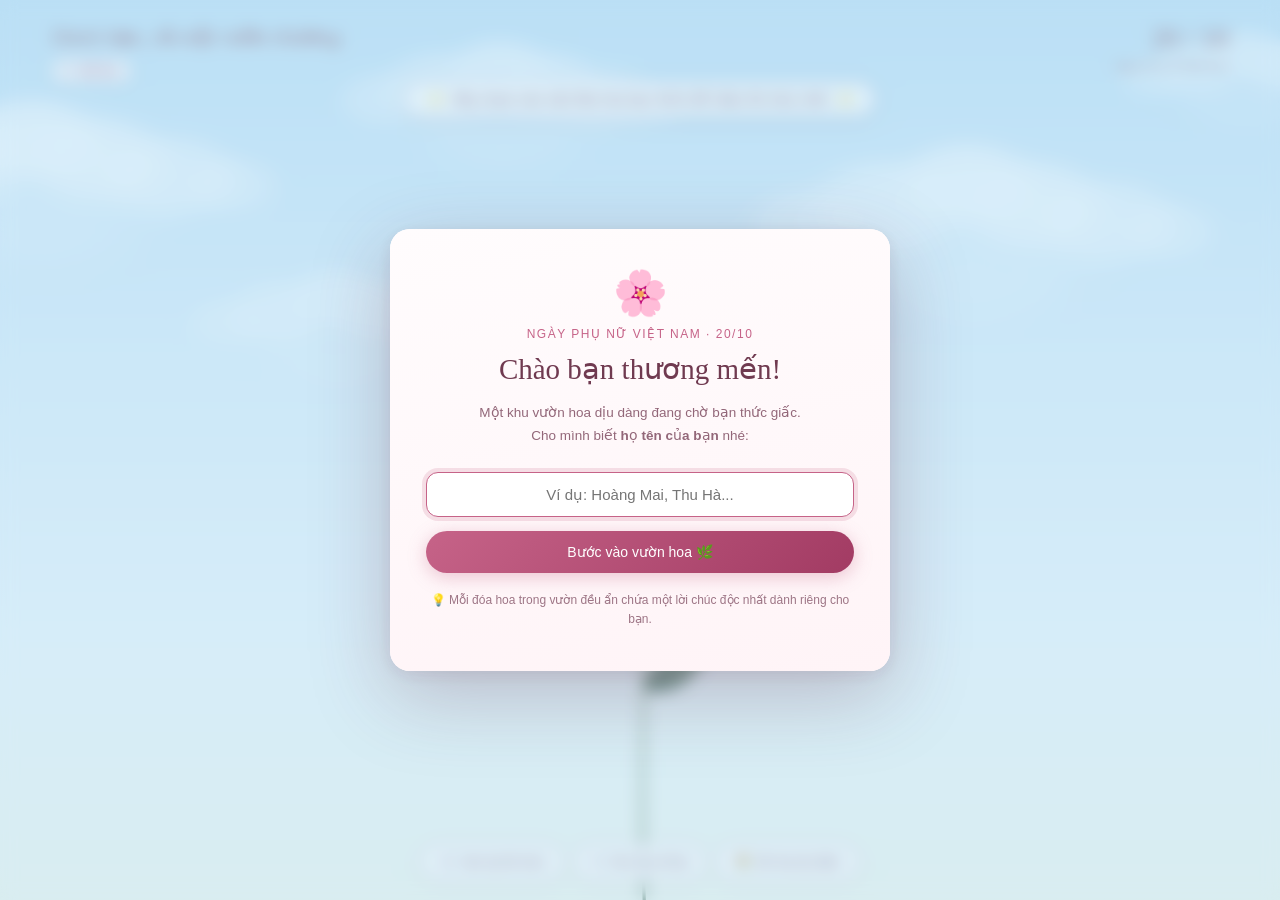
==== garden.html @ 9aaff6e3 "Add files via upload" ====
<!DOCTYPE html>
<html lang="vi">
<head>
  <meta charset="UTF-8">
  <meta name="viewport" content="width=device-width, initial-scale=1.0">
  <meta name="theme-color" content="#bbdff5">
  <meta name="description" content="Khu vườn hoa 20/10 với những lời chúc được cá nhân hóa riêng theo họ tên của bạn.">
  <title>Vườn Hoa Yêu Thương · 20/10</title>
  <link rel="preload" href="./assets/fonts/noto-serif-regular.woff2" as="font" type="font/woff2" crossorigin>
  <link rel="preload" href="./assets/fonts/noto-sans-regular.woff2" as="font" type="font/woff2" crossorigin>
  <style>
    @font-face {
      font-family: "Noto Serif";
      src: url("./assets/fonts/noto-serif-regular.woff2") format("woff2");
      font-style: normal; font-weight: 400; font-display: swap;
    }
    @font-face {
      font-family: "Noto Serif";
      src: url("./assets/fonts/noto-serif-italic.woff2") format("woff2");
      font-style: italic; font-weight: 400; font-display: swap;
    }
    @font-face {
      font-family: "Noto Sans";
      src: url("./assets/fonts/noto-sans-regular.woff2") format("woff2");
      font-style: normal; font-weight: 400; font-display: swap;
    }
    :root {
      color-scheme: light;
      --sky: #bbdff5;
      --ink: #703a50;
      --muted: #936779;
      --rose: #c66388;
      --rose-dark: #a23b63;
      --leaf: #6c8b71;
      --paper: #fffdfc;
      --font-letter: "Noto Serif", serif;
      font-family: "Noto Sans", sans-serif;
      color: var(--ink);
      font-synthesis: none;
    }
    * { box-sizing: border-box; }
    [hidden] { display: none !important; }
    html, body { margin: 0; min-width: 280px; min-height: 100%; height: 100%; }
    body { background: var(--sky); -webkit-tap-highlight-color: transparent; }
    button { font: inherit; color: inherit; cursor: pointer; touch-action: manipulation; }
    button:focus-visible, input:focus-visible, textarea:focus-visible { outline: 2px solid var(--ink); outline-offset: 3px; }
    
    .garden {
      position: relative; min-height: 560px; height: 100svh; overflow: hidden;
      isolation: isolate;
      background: linear-gradient(180deg, #bbdff5 0%, #d8edf9 37%, #edf7fb 70%, #f2f7ec 100%);
    }
    .garden::after {
      content: ""; position: absolute; inset: 0; z-index: -2; pointer-events: none;
      background: radial-gradient(ellipse at 50% 110%, #d7e8caaa, transparent 58%);
      opacity: 0; transition: opacity 4s;
    }
    .garden.is-growing::after { opacity: 1; }

    /* Top Page Header */
    .page-header {
      position: absolute; top: max(20px, env(safe-area-inset-top));
      left: clamp(20px, 4vw, 60px); right: clamp(20px, 4vw, 60px);
      display: flex; align-items: flex-start; justify-content: space-between; gap: 20px;
      z-index: 10;
    }
    .header-left {
      display: flex; flex-direction: column; gap: 6px;
    }
    .dedication {
      margin: 0; font: italic clamp(17px, 2.2vw, 22px)/1.5 var(--font-letter);
      color: var(--ink); text-shadow: 0 1px 8px rgba(255,255,255,0.8);
    }
    .btn-change-name {
      display: inline-flex; align-items: center; gap: 6px;
      align-self: flex-start; padding: 4px 12px; font-size: 12px;
      background: rgba(255, 255, 255, 0.85); border: 1px solid #dcb9c8;
      border-radius: 20px; color: var(--rose-dark);
      backdrop-filter: blur(4px); transition: all .25s ease;
      box-shadow: 0 2px 8px rgba(112,58,80,0.08);
    }
    .btn-change-name:hover {
      background: #fae7ef; border-color: var(--rose); transform: translateY(-1px);
    }
    .date {
      margin: 0; text-align: right; font-size: 11px; line-height: 1.6; color: var(--muted);
      text-shadow: 0 1px 6px rgba(255,255,255,0.8);
    }
    .date span {
      display: block; font: clamp(22px, 3vw, 28px)/1.3 var(--font-letter);
      color: var(--ink); margin-bottom: 2px;
    }

    /* Central Hint Banner */
    .garden-hint-banner {
      position: absolute; top: max(82px, calc(env(safe-area-inset-top) + 68px));
      left: 50%; transform: translateX(-50%);
      z-index: 9; pointer-events: none;
      display: inline-flex; align-items: center; gap: 8px;
      padding: 8px 20px; border-radius: 30px;
      background: rgba(255, 255, 255, 0.88);
      border: 1px solid rgba(220, 185, 200, 0.7);
      box-shadow: 0 4px 20px rgba(112, 58, 80, 0.12);
      backdrop-filter: blur(6px);
      font-size: clamp(12px, 1.6vw, 14px); color: var(--ink);
      white-space: nowrap; max-width: 92vw;
      transition: opacity .5s ease, transform .5s ease;
      animation: gentleFloat 3s ease-in-out infinite;
    }
    @keyframes gentleFloat {
      0%, 100% { transform: translate(-50%, 0); }
      50% { transform: translate(-50%, -4px); }
    }

    #flowers {
      position: absolute; inset: 0; z-index: 1; width: 100%; height: 100%;
      cursor: default;
    }

    /* Floating Tooltip */
    .flower-tooltip {
      position: fixed; z-index: 50; pointer-events: none;
      padding: 6px 14px; border-radius: 18px;
      background: rgba(112, 58, 80, 0.92); color: #fff;
      font-size: 12px; line-height: 1.4; text-align: center;
      box-shadow: 0 4px 16px rgba(0,0,0,0.2);
      transform: translate(-50%, -130%);
      transition: opacity .2s ease, transform .2s ease;
      backdrop-filter: blur(4px);
    }
    .flower-tooltip span { display: block; }
    .flower-tooltip .tooltip-sub { font-size: 10px; opacity: 0.85; color: #ffdbe6; }

    /* Bottom actions bar */
    .garden-actions {
      position: absolute; bottom: max(20px, env(safe-area-inset-bottom));
      left: 0; right: 0; z-index: 10;
      display: flex; justify-content: center; flex-wrap: wrap; gap: 10px; padding: 0 16px;
    }
    .garden-actions button, .garden-actions a {
      border: 1px solid #dcb9c8; background: #fffdfcf2; border-radius: 30px;
      padding: 10px 18px; font-size: 12px; color: var(--ink); text-decoration: none;
      box-shadow: 0 3px 14px #76364d14; transition: all .25s ease;
      display: inline-flex; align-items: center; gap: 6px;
    }
    .garden-actions button:hover, .garden-actions a:hover {
      background: #fae7ef; border-color: var(--rose); transform: translateY(-1px);
    }

    /* Modal / Dialog Base */
    dialog {
      width: min(500px, calc(100% - 32px)); max-height: calc(100svh - 36px);
      padding: 0; border: 0; border-radius: 20px; overflow: auto;
      background: var(--paper); color: var(--ink);
      box-shadow: 0 24px 80px rgba(112, 58, 80, 0.28), 0 4px 16px rgba(112, 58, 80, 0.1);
      scrollbar-width: none; -ms-overflow-style: none;
    }
    dialog::-webkit-scrollbar { display: none; }
    dialog::backdrop {
      background: rgba(187, 223, 245, 0.45);
      backdrop-filter: blur(8px);
    }
    dialog[open] {
      animation: modalUnfold .6s cubic-bezier(.16, 1, .3, 1) both;
    }
    @keyframes modalUnfold {
      from { opacity: 0; transform: translateY(28px) scale(.95); }
      to { opacity: 1; transform: none; }
    }

    /* Name Prompt Dialog */
    .name-dialog-content {
      padding: clamp(28px, 5vw, 42px) clamp(24px, 5vw, 36px);
      text-align: center;
      background: linear-gradient(170deg, #fffcfd 0%, #fff4f7 100%);
      position: relative;
    }
    .name-icon {
      font-size: 44px; line-height: 1; margin-bottom: 12px;
      animation: pulseIcon 2s ease-in-out infinite;
    }
    @keyframes pulseIcon {
      0%, 100% { transform: scale(1); }
      50% { transform: scale(1.12); }
    }
    .name-occasion {
      margin: 0 0 8px; font-size: 12px; font-weight: 500;
      letter-spacing: 1.5px; text-transform: uppercase; color: var(--rose);
    }
    .name-dialog-content h2 {
      margin: 0 0 12px; font: 400 clamp(23px, 4vw, 29px)/1.4 var(--font-letter);
      color: var(--ink);
    }
    .name-desc {
      margin: 0 0 24px; font-size: 13.5px; line-height: 1.7; color: var(--muted);
    }
    .name-form {
      display: flex; flex-direction: column; gap: 14px;
    }
    .name-input-wrapper {
      position: relative;
    }
    .name-input {
      width: 100%; padding: 13px 18px; font-size: 15px;
      border: 1.5px solid #dcb9c8; border-radius: 12px;
      background: #ffffff; color: var(--ink); text-align: center;
      transition: all .25s ease;
    }
    .name-input:focus {
      outline: none; border-color: var(--rose);
      box-shadow: 0 0 0 4px rgba(198, 99, 136, 0.18);
    }
    .btn-enter-garden {
      padding: 13px 24px; border: 0; border-radius: 28px;
      background: linear-gradient(135deg, var(--rose) 0%, var(--rose-dark) 100%);
      color: #fff; font-size: 14px; font-weight: 500;
      box-shadow: 0 4px 18px rgba(198, 99, 136, 0.35);
      transition: all .25s ease;
    }
    .btn-enter-garden:hover {
      transform: translateY(-2px); box-shadow: 0 6px 24px rgba(198, 99, 136, 0.45);
    }
    .name-tip {
      margin: 18px 0 0; font-size: 12px; line-height: 1.6; color: var(--muted);
      opacity: 0.9;
    }

    /* Wish Card Letter */
    .letter {
      position: relative; padding: 36px 36px 28px; text-align: center;
      background: linear-gradient(180deg, #fffcfd 0%, #fff7f9 100%);
    }
    .letter::before {
      content: ""; position: absolute; inset: 12px;
      border: 1px solid #eed6e1; border-radius: 12px; pointer-events: none;
    }
    .close-card {
      position: absolute; top: 16px; right: 18px; width: 34px; height: 34px;
      border: 0; background: transparent; font-size: 26px; line-height: 1;
      color: var(--muted); border-radius: 50%; transition: all .2s;
    }
    .close-card:hover { color: var(--ink); background: #fae7ef; }
    .letter-date {
      margin: 2px 0 10px; font: 24px/1.4 var(--font-letter); color: var(--rose);
    }
    .letter-date span {
      display: inline-block; width: 1px; height: 25px; background: #d9aec1;
      transform: rotate(24deg); margin: 0 14px -5px;
    }
    .flower-badge {
      display: inline-block; padding: 5px 14px; border-radius: 16px;
      background: #fce8f0; color: var(--rose-dark); font-size: 12px; font-weight: 500;
      margin-bottom: 12px; border: 1px solid #f2c7d8;
    }
    .letter-sprig {
      display: block; margin: 0 auto 14px; width: 70px; height: 50px;
    }
    .recipient {
      font: italic 17px/1.6 var(--font-letter); margin: 0 0 12px; color: var(--rose-dark);
    }
    .recipient span { font-weight: 600; text-decoration: underline; text-decoration-color: #eed6e1; text-underline-offset: 4px; }
    h2#cardTitle {
      font: 400 clamp(22px, 4vw, 27px)/1.45 var(--font-letter);
      margin: 0 0 20px; color: var(--ink); text-wrap: balance;
    }
    .message {
      font-size: 14.5px; line-height: 1.95; margin: 0 0 14px;
      text-wrap: pretty; color: #582e3f;
    }
    .signature {
      margin: 22px 0 24px; font: italic 16.5px/1.8 var(--font-letter);
      color: var(--rose-dark);
    }
    .letter-actions {
      display: flex; flex-wrap: wrap; justify-content: center; gap: 10px 14px;
      margin-top: 10px;
    }
    .action-btn {
      padding: 9px 18px; border-radius: 24px; font-size: 12.5px;
      transition: all .25s ease;
    }
    .action-btn.primary {
      background: linear-gradient(135deg, var(--rose) 0%, var(--rose-dark) 100%);
      color: #fff; border: 0; box-shadow: 0 3px 12px rgba(198, 99, 136, 0.3);
    }
    .action-btn.primary:hover {
      transform: translateY(-1px); box-shadow: 0 5px 18px rgba(198, 99, 136, 0.4);
    }
    .action-btn.secondary {
      background: #fff; border: 1px solid #dcb9c8; color: var(--ink);
    }
    .action-btn.secondary:hover {
      background: #fae7ef; border-color: var(--rose);
    }
    .view-garden-link {
      background: transparent; border: 0; border-bottom: 1px solid #cba1b2;
      padding: 4px 2px; font-size: 12px; color: var(--muted);
    }
    .view-garden-link:hover { color: var(--ink); }

    /* Card Editor */
    .card-editor { text-align: left; padding: 10px 4px; }
    .card-editor h2 { text-align: center; margin-bottom: 18px; font-size: 23px; }
    .card-editor label { display: block; margin: 14px 0 6px; font-size: 12.5px; color: var(--muted); }
    .card-editor input, .card-editor textarea {
      display: block; width: 100%; min-width: 0; padding: 10px 12px;
      border: 1px solid #dcb9c8; border-radius: 8px; background: #fff9fb;
      color: var(--ink); font: 15px/1.6 "Noto Sans", sans-serif;
    }
    .editor-actions { display: flex; align-items: center; gap: 14px; margin-top: 20px; }
    .save-card {
      border: 0; border-radius: 24px; padding: 10px 22px;
      background: var(--ink); color: #fff; font-size: 13px;
    }

    /* Toast Notification */
    .toast-notification {
      position: fixed; bottom: 32px; left: 50%; transform: translateX(-50%) translateY(20px);
      z-index: 100; padding: 10px 22px; border-radius: 30px;
      background: rgba(45, 20, 30, 0.9); color: #fff; font-size: 13px;
      box-shadow: 0 8px 24px rgba(0,0,0,0.25); backdrop-filter: blur(4px);
      opacity: 0; pointer-events: none; transition: all .3s cubic-bezier(.16, 1, .3, 1);
    }
    .toast-notification.is-visible {
      opacity: 1; transform: translateX(-50%) translateY(0);
    }

    @media (max-width: 600px) {
      .letter { padding: 30px 20px 22px; }
      .garden-hint-banner { top: max(74px, calc(env(safe-area-inset-top) + 58px)); font-size: 12px; padding: 6px 14px; }
      .date { font-size: 10px; }
      .date span { font-size: 22px; }
    }
    @media (prefers-reduced-motion: reduce) {
      *, *::before, *::after { animation: none !important; transition: none !important; }
    }
  </style>
</head>
<body>
  <main class="garden" id="garden">
    <!-- Page Header -->
    <header class="page-header">
      <div class="header-left">
        <p class="dedication" id="gardenDedication">Dành bạn, cả một vườn thương.</p>
        <button id="btnChangeNameTop" class="btn-change-name" type="button" title="Đổi tên người nhận">
          <span>✎</span> <span id="currentNameLabel">Đổi tên</span>
        </button>
      </div>
      <p class="date"><span>20 / 10</span>Ngày Phụ nữ Việt Nam</p>
    </header>

    <!-- Interactive Hint Banner -->
    <div class="garden-hint-banner" id="gardenHintBanner">
      <span class="sparkle">✨</span>
      <span id="hintBannerText">Hãy chạm vào một đóa hoa bạn thích để nhận lời chúc nhé!</span>
      <span class="sparkle">✨</span>
    </div>

    <!-- Canvas -->
    <canvas id="flowers" aria-label="Vườn hoa 20/10 tương tác"></canvas>

    <!-- Floating Tooltip -->
    <div id="flowerTooltip" class="flower-tooltip" hidden>
      <span id="tooltipFlowerName">Đóa hoa hồng</span>
      <span class="tooltip-sub">Chạm để nhận lời chúc 🌸</span>
    </div>

    <!-- Toast Notification -->
    <div id="toastNotification" class="toast-notification" hidden></div>

    <!-- Bottom Actions -->
    <nav class="garden-actions" id="actions" aria-label="Tùy chọn khu vườn">
      <button id="readCard" type="button" aria-haspopup="dialog" aria-controls="wishCard">
        <span>💌</span> Xem lại lời chúc
      </button>
      <button id="replay" type="button">
        <span>↻</span> Cho hoa nở lại
      </button>
      <a href="./index-bouquet-backup.html" title="Xem trang bó hoa truyền thống">
        <span>💐</span> Bó hoa kỷ niệm
      </a>
    </nav>

    <!-- Welcome / Name Prompt Dialog -->
    <dialog id="nameDialog">
      <div class="name-dialog-content">
        <div class="name-icon">🌸</div>
        <p class="name-occasion">Ngày Phụ nữ Việt Nam · 20/10</p>
        <h2>Chào bạn thương mến!</h2>
        <p class="name-desc">
          Một khu vườn hoa dịu dàng đang chờ bạn thức giấc.<br>
          Cho mình biết <strong>họ tên của bạn</strong> nhé:
        </p>
        <form id="nameForm" class="name-form" method="dialog">
          <div class="name-input-wrapper">
            <input type="text" id="guestNameInput" class="name-input" placeholder="Ví dụ: Hoàng Mai, Thu Hà..." maxlength="40" required autofocus autocomplete="name">
          </div>
          <button type="submit" id="btnEnterGarden" class="btn-enter-garden">
            Bước vào vườn hoa 🌿
          </button>
        </form>
        <p class="name-tip">
          💡 Mỗi đóa hoa trong vườn đều ẩn chứa một lời chúc độc nhất dành riêng cho bạn.
        </p>
      </div>
    </dialog>

    <!-- Personalized Greeting Card Dialog -->
    <dialog id="wishCard" aria-labelledby="cardTitle">
      <article class="letter">
        <button class="close-card" id="closeCard" type="button" aria-label="Đóng thiệp">×</button>
        <p class="letter-date">20<span aria-hidden="true"></span>10</p>
        
        <div class="flower-badge" id="cardFlowerBadge">🌸 Đóa Hoa Yêu Thương</div>

        <svg class="letter-sprig" viewBox="0 0 90 64" fill="none" aria-hidden="true">
          <path d="M45 59 Q41 40 46 21 M44 49 Q25 47 23 35 Q39 33 44 49 M44 40 Q60 39 65 28 Q51 28 44 40" stroke="#78947a" stroke-width="1.2" fill="#dfe9d9"/>
          <g fill="#ecc1d2" stroke="#c9789a" stroke-width=".6">
            <ellipse cx="39" cy="17" rx="8" ry="12" transform="rotate(-40 39 17)"/>
            <ellipse cx="52" cy="17" rx="8" ry="12" transform="rotate(40 52 17)"/>
            <ellipse cx="45" cy="15" rx="8" ry="12"/>
            <path d="M30 19 Q44 17 45 30 Q33 32 30 19 M60 19 Q46 17 45 30 Q58 32 60 19"/>
          </g>
        </svg>

        <div id="cardReading">
          <p class="recipient">Gửi <span id="cardRecipient">bạn thương mến</span>,</p>
          <h2 id="cardTitle">Mong những điều đẹp đẽ<br>luôn nở bên bạn.</h2>
          <div id="cardMessage">
            <p class="message" id="cardWishParagraph">Một bông hoa có thể làm một ngày thêm đẹp.<br>Còn bạn, làm thế giới này dịu dàng hơn.</p>
          </div>
          <p class="signature" id="cardSignature">Gửi bạn thật nhiều thương mến ♡</p>
          
          <div class="letter-actions">
            <button class="action-btn primary" id="btnPickAnother" type="button" autofocus>🌸 Chọn bông hoa khác</button>
            <button class="action-btn secondary" id="btnCopyWish" type="button">📋 Sao chép lời chúc</button>
            <button class="action-btn secondary" id="btnCardChangeName" type="button">✎ Đổi tên</button>
            <button class="view-garden-link" id="editCard" type="button">Viết lời chúc riêng</button>
          </div>
        </div>

        <!-- Custom Card Editor Form -->
        <form class="card-editor" id="cardEditor" hidden>
          <h2 id="editorTitle">Viết lời chúc riêng</h2>
          <label for="recipientInput">Gửi đến</label>
          <input id="recipientInput" name="recipient" maxlength="60" required autocomplete="off">
          <label for="titleInput">Tiêu đề thiệp</label>
          <textarea id="titleInput" name="title" rows="2" maxlength="160" required></textarea>
          <label for="messageInput">Lời chúc 20/10</label>
          <textarea id="messageInput" name="message" rows="6" maxlength="3000" required></textarea>
          <label for="signatureInput">Chữ ký</label>
          <input id="signatureInput" name="signature" maxlength="120" required autocomplete="off">
          <div class="editor-actions">
            <button class="save-card" type="submit">Lưu lời chúc</button>
            <button class="view-garden-link" id="cancelEdit" type="button">Hủy</button>
          </div>
        </form>
        <p class="card-status" id="cardStatus" role="status" aria-live="polite"></p>
      </article>
    </dialog>
  </main>

  <!-- Scripts -->
  <script src="./garden-botany.js"></script>
  <script src="./flower-wishes.js"></script>
  <script src="./garden-card.js"></script>
  <script>
    (() => {
      'use strict';
      const garden = document.getElementById('garden');
      const canvas = document.getElementById('flowers');
      const ctx = canvas.getContext('2d');
      const nameDialog = document.getElementById('nameDialog');
      const nameForm = document.getElementById('nameForm');
      const guestNameInput = document.getElementById('guestNameInput');
      const gardenDedication = document.getElementById('gardenDedication');
      const currentNameLabel = document.getElementById('currentNameLabel');
      const hintBannerText = document.getElementById('hintBannerText');
      const btnChangeNameTop = document.getElementById('btnChangeNameTop');
      const btnCardChangeName = document.getElementById('btnCardChangeName');
      const btnPickAnother = document.getElementById('btnPickAnother');
      const tooltip = document.getElementById('flowerTooltip');
      const tooltipName = document.getElementById('tooltipFlowerName');
      const card = document.getElementById('wishCard');
      const actions = document.getElementById('actions');
      const motion = matchMedia('(prefers-reduced-motion: reduce)');
      
      const TAU = Math.PI * 2;
      const clamp = n => Math.max(0, Math.min(1, n));
      const ease = n => 1 - Math.pow(1 - clamp(n), 3);
      let seed = 2010;
      const random = () => { seed = seed * 16807 % 2147483647; return (seed - 1) / 2147483646; };
      
      let guestName = sessionStorage.getItem('flowerGuestName') || '';

      const { createRealisticRoseSprite, createRoseBudSprite, drawBotanicalLeaf } = window.GardenBotany;
      const paletteKeys = ['sweetBlush', 'pastelPink', 'creamPeach', 'pearlVintage', 'berryRomance', 'paleGreen', 'skyBlue', 'pearlWhite'];
      
      const PALETTE_NAMES = {
        sweetBlush: 'Hồng Phấn Ngọt Ngào',
        pastelPink: 'Hồng Pastel Dịu Êm',
        creamPeach: 'Hồng Cam Đào Rạng Rỡ',
        pearlVintage: 'Hồng Trà Cổ Điển',
        berryRomance: 'Hồng Đỏ Nhung Kiêu Hãnh',
        paleGreen: 'Hoa Hồng Xanh Hy Vọng',
        skyBlue: 'Hoa Hồng Lam Tự Do',
        pearlWhite: 'Hoa Hồng Bạch Tinh Khôi'
      };

      const VARIETY_NAMES = {
        garden: 'Đóa',
        classic: 'Đóa Cổ Điển',
        peony: 'Đóa Mẫu Đơn'
      };

      function softenPetals(source, logicalSize, radius) {
        const image = document.createElement('canvas');
        image.width = source.width; image.height = source.height;
        const c = image.getContext('2d');
        const pixelRatio = source.width / logicalSize;
        c.globalAlpha = .3;
        c.filter = `blur(${radius * .13 * pixelRatio}px) brightness(1.35)`;
        c.drawImage(source, 0, 0);
        c.globalAlpha = 1;
        c.filter = `blur(${radius * .009 * pixelRatio}px) brightness(1.06)`;
        c.drawImage(source, 0, 0);
        return image;
      }

      function prepareRose(config) {
        const rose = createRealisticRoseSprite(config);
        rose.whorlCanvases = rose.whorlCanvases.map(layer => softenPetals(layer, rose.logicalSize, rose.radius));
        const openCanvas = document.createElement('canvas');
        openCanvas.width = rose.baseCanvas.width;
        openCanvas.height = rose.baseCanvas.height;
        const c = openCanvas.getContext('2d');
        c.drawImage(rose.baseCanvas, 0, 0);
        rose.whorlCanvases.forEach(layer => c.drawImage(layer, 0, 0));
        return { ...rose, openCanvas };
      }

      const sprites = paletteKeys.flatMap((paletteKey, i) => ['garden', 'classic', 'peony'].map((variety, j) => prepareRose({
        radius: 46, paletteKey, variety, seed: 2010 + i * 107 + j * 41,
        tiltX: (j - 1) * .65, tiltY: -.2 + (i % 5) * .08, hasDewdrop: j === 0
      })));
      
      const heroSprite = prepareRose({ radius: 86, paletteKey: 'sweetBlush', variety: 'garden', tiltX: -.22, tiltY: -.3, seed: 2010, hasDewdrop: true });
      
      const budSprites = paletteKeys.map(paletteKey => {
        const bud = createRoseBudSprite({ paletteKey });
        return { ...bud, canvas: softenPetals(bud.canvas, bud.logicalSize, bud.radius) };
      });

      const leafCanvas = document.createElement('canvas');
      leafCanvas.width = 300; leafCanvas.height = 200;
      const leafContext = leafCanvas.getContext('2d');
      leafContext.scale(2, 2);
      drawBotanicalLeaf(leafContext, 20, 50, 0, 100, 31);

      // Clouds
      const cloudCanvas = document.createElement('canvas');
      cloudCanvas.width = 720; cloudCanvas.height = 360;
      const cloudContext = cloudCanvas.getContext('2d');
      const cloudPuffs = [
        [125, 164, 92, .52], [225, 143, 119, .67], [333, 112, 104, .81],
        [420, 141, 111, .75], [519, 163, 108, .61], [600, 174, 75, .43],
        [340, 183, 219, .3]
      ];
      cloudPuffs.forEach(([x, y, radius, opacity]) => {
        cloudContext.save(); cloudContext.translate(x, y); cloudContext.scale(1, .64);
        const puff = cloudContext.createRadialGradient(0, -radius * .12, radius * .16, 0, 0, radius);
        puff.addColorStop(0, `rgba(255,255,255,${opacity})`);
        puff.addColorStop(.48, `rgba(255,255,255,${opacity * .87})`);
        puff.addColorStop(.8, `rgba(255,255,255,${opacity * .3})`);
        puff.addColorStop(1, 'rgba(255,255,255,0)');
        cloudContext.fillStyle = puff; cloudContext.beginPath(); cloudContext.arc(0, 0, radius, 0, TAU); cloudContext.fill();
        cloudContext.restore();
      });
      const clouds = [
        { x: .04, y: .17, size: .42, opacity: .82, speed: 2.7 },
        { x: .4, y: .09, size: .32, opacity: .67, speed: 3.8 },
        { x: .77, y: .22, size: .43, opacity: .78, speed: 2.2 },
        { x: .27, y: .34, size: .29, opacity: .52, speed: 4.1 },
        { x: .98, y: .07, size: .25, opacity: .59, speed: 3.1 }
      ];

      const whorlDelays = [0, .12, .24, .34];
      const closedScales = [.44, .36, .28, .38];
      const twistAngles = [.52, -.78, 1.05, -1.35];
      
      const flowers = [];
      let flowerGlobalId = 1;

      // 5 Rows of Open Flowers
      for (let row = 0; row < 5; row++) {
        const count = 24 + row * 2;
        for (let i = 0; i < count; i++) {
          const x = (i + random()) / count;
          const spriteIdx = Math.floor(random() * sprites.length);
          const pKey = paletteKeys[Math.floor(spriteIdx / 3) % paletteKeys.length];
          const vType = ['garden', 'classic', 'peony'][spriteIdx % 3];
          
          flowers.push({
            id: flowerGlobalId++,
            x, y: .49 + row * .092 + (random() - .5) * .22, depth: row,
            radius: 17 + row * 5 + random() * 15,
            stem: .18 + random() * .22,
            bend: (random() - .5) * 65,
            phase: random() * TAU, rotation: (random() - .5) * .9,
            sprite: spriteIdx,
            paletteKey: pKey,
            variety: vType,
            flowerName: `${VARIETY_NAMES[vType]} ${PALETTE_NAMES[pKey]}`,
            delay: .3 + Math.abs(x - .5) * 4.2 + row * .36 + random() * .9,
            alpha: .6 + row * .1, tilt: .8 + random() * .2,
            offsetX: 0, offsetY: 0, hover: 0
          });
        }
      }

      // Buds
      for (let i = 0; i < 20; i++) {
        const row = Math.floor(i / 4);
        const budIdx = i * 3 % budSprites.length;
        const pKey = paletteKeys[budIdx % paletteKeys.length];
        flowers.push({
          id: flowerGlobalId++,
          x: (i % 4 + .25 + random() * .5) / 4,
          y: .45 + row * .087 + (random() - .5) * .065,
          depth: row, radius: 13 + row * 2.5 + random() * 4,
          stem: .2 + random() * .15, bend: (random() - .5) * 45,
          phase: random() * TAU, rotation: (random() - .5) * .5,
          bud: true, sprite: budIdx,
          paletteKey: pKey,
          flowerName: `Nụ Hồng ${PALETTE_NAMES[pKey]} E Ấp`,
          delay: .6 + random() * 2.4 + row * .4,
          alpha: .75 + row * .06, tilt: 1,
          offsetX: 0, offsetY: 0, hover: 0
        });
      }

      flowers.sort((a, b) => a.depth - b.depth);

      // Hero Flower in center
      const hero = {
        id: 0, isHero: true,
        x: .5, y: .46, radius: 76, stem: .25, bend: 5, phase: 0,
        rotation: -.15, tilt: .95, offsetX: 0, offsetY: 0, hover: 0,
        flowerName: 'Đóa Hồng Trái Tim Của Khu Vườn'
      };

      const petals = Array.from({ length: 22 }, () => ({
        x: random(), y: random(), phase: random() * TAU,
        size: 3 + random() * 4, speed: 9 + random() * 12
      }));

      // Dynamic burst petals on click
      const activeBursts = [];
      function spawnBurst(cx, cy, count = 12) {
        for (let i = 0; i < count; i++) {
          const angle = random() * TAU;
          const speed = 2 + random() * 5;
          activeBursts.push({
            x: cx, y: cy,
            vx: Math.cos(angle) * speed,
            vy: Math.sin(angle) * speed - 1.5,
            size: 4 + random() * 5,
            rotation: random() * TAU,
            vRot: (random() - .5) * .2,
            life: 1,
            decay: .02 + random() * .02
          });
        }
      }

      const pointer = { x: -1000, y: -1000 };
      let hoveredFlower = null;
      let lastHoveredFlower = null;
      let lastPickedFlower = hero;
      let width = 0, height = 0, scale = 1, frame = 0, lastFrame = 0;
      let sceneTime = 0;
      let state = 'idle', started = 0, pausedAt = 0;

      function leaf(x, y, direction, size, flutter) {
        ctx.save(); ctx.translate(x, y); ctx.scale(direction, 1); ctx.rotate(-.58 + flutter);
        ctx.drawImage(leafCanvas, -size * .2, -size * .5, size * 1.5, size);
        ctx.restore();
      }

      function drawFlower(f, growth, time, smoothing, isHero = false) {
        if (growth <= 0) return;
        const p = ease(growth);
        const x = f.x * width;
        const targetY = f.y * height;
        const root = Math.max(height * 1.04, targetY + f.stem * height);
        const y = root - (root - targetY) * p;
        
        const wind = motion.matches ? 0 : Math.sin(time * .00125 + f.x * 4.5) * .72 + Math.sin(time * .002 + f.phase) * .28;
        const lean = wind * (isHero ? .06 : .048);
        const sway = Math.sin(lean) * (root - y) * p;
        const r = f.radius * scale;
        
        const dx = x - pointer.x, dy = y - pointer.y;
        const distance = Math.hypot(dx, dy);
        const proximity = !motion.matches && !card.open ? clamp(1 - distance / (r * 2.3)) : 0;
        
        f.offsetX += ((dx / (distance || 1)) * proximity * r * .13 - f.offsetX) * smoothing;
        f.offsetY += ((dy / (distance || 1)) * proximity * r * .08 - f.offsetY) * smoothing;
        f.hover += (proximity - f.hover) * smoothing;
        
        const headX = x + sway + f.offsetX;
        const headY = y + (1 - Math.cos(lean)) * (root - y) + f.offsetY;
        const baseX = x + f.bend * scale;
        const controlX1 = x - f.bend * scale + sway * .15;
        const controlY1 = root - (root - headY) * .4;
        const controlX2 = headX + 8 * scale + sway * .12;
        const controlY2 = headY + (root - headY) * .22;

        // Store live head position for accurate hit detection
        f.screenX = headX;
        f.screenY = headY;
        f.screenRadius = r;

        ctx.save(); ctx.globalAlpha = isHero ? 1 : Math.min(1, f.alpha) * clamp(growth * 3);
        const stemColor = ctx.createLinearGradient(baseX - 2, root, headX + 2, headY);
        stemColor.addColorStop(0, '#46664c'); stemColor.addColorStop(.5, '#789265'); stemColor.addColorStop(1, '#587b53');
        ctx.strokeStyle = stemColor;
        ctx.lineWidth = isHero ? 2.8 * scale : Math.max(1, r * .05);
        ctx.lineCap = 'round';
        ctx.beginPath(); ctx.moveTo(baseX, root);
        ctx.bezierCurveTo(controlX1, controlY1, controlX2, controlY2, headX, headY);
        ctx.stroke();
        
        if (growth > .15) {
          (isHero ? [.42, .64] : [.38, .64]).forEach((t, i) => {
            const u = 1 - t;
            const lx = u ** 3 * baseX + 3 * u * u * t * controlX1 + 3 * u * t * t * controlX2 + t ** 3 * headX;
            const ly = u ** 3 * root + 3 * u * u * t * controlY1 + 3 * u * t * t * controlY2 + t ** 3 * headY;
            const length = r * (isHero ? .85 : .95) * p;
            leaf(lx, ly, i ? -1 : 1, length, wind * .085);
            if (isHero) leaf(lx + (i ? -10 : 10) * scale, ly - 5 * scale, i ? -1 : 1, length * .6, -.5 + wind * .09);
          });
        }

        ctx.translate(headX, headY);
        ctx.rotate(f.rotation + wind * .095 + f.offsetX * .003);
        const breath = motion.matches ? 1 : 1 + Math.sin(time * .0014 + f.phase) * .008;
        const isHovered = (hoveredFlower === f);
        const hoverBonus = isHovered ? .12 : 0;
        
        ctx.scale((breath + hoverBonus) * (1 + f.hover * .04), f.tilt * (breath + hoverBonus) * (1 + f.hover * .04));

        // Draw flower head
        if (f.bud) {
          const bud = budSprites[f.sprite];
          const size = bud.logicalSize * r / bud.radius;
          ctx.scale(.4 + p * .6, .4 + p * .6);
          ctx.drawImage(bud.canvas, -size / 2, -size / 2, size, size);
        } else {
          const rose = isHero ? heroSprite : sprites[f.sprite];
          const size = rose.logicalSize * r / rose.radius;
          if (growth >= 1) {
            ctx.drawImage(rose.openCanvas, -size / 2, -size / 2, size, size);
          } else {
            ctx.save(); ctx.scale(.5 + p * .5, .5 + p * .5);
            ctx.drawImage(rose.baseCanvas, -size / 2, -size / 2, size, size); ctx.restore();
            rose.whorlCanvases.forEach((layer, i) => {
              const open = ease((growth - whorlDelays[i]) / (1 - whorlDelays[i]));
              const unfurl = closedScales[i] + (1 - closedScales[i]) * open;
              ctx.save(); ctx.rotate((1 - open) * twistAngles[i]);
              ctx.scale(unfurl, unfurl * (.78 + open * .22));
              ctx.drawImage(layer, -size / 2, -size / 2, size, size); ctx.restore();
            });
          }
        }

        // Radiant halo ring when hovered
        if (isHovered && state === 'ready') {
          ctx.beginPath();
          ctx.arc(0, 0, r * 0.9, 0, TAU);
          ctx.strokeStyle = 'rgba(255, 255, 255, 0.9)';
          ctx.lineWidth = 2.5 * scale;
          ctx.shadowColor = 'rgba(255, 180, 210, 0.9)';
          ctx.shadowBlur = 14;
          ctx.stroke();
          ctx.shadowBlur = 0;
        }

        ctx.restore();
      }

      function drawBursts() {
        for (let i = activeBursts.length - 1; i >= 0; i--) {
          const b = activeBursts[i];
          b.x += b.vx;
          b.y += b.vy;
          b.vy += 0.12; // gravity
          b.rotation += b.vRot;
          b.life -= b.decay;

          if (b.life <= 0) {
            activeBursts.splice(i, 1);
            continue;
          }

          ctx.save();
          ctx.globalAlpha = Math.max(0, b.life * 0.9);
          ctx.translate(b.x, b.y);
          ctx.rotate(b.rotation);
          ctx.scale(b.life, b.life);

          const grad = ctx.createRadialGradient(0, 0, 1, 0, 0, b.size);
          grad.addColorStop(0, '#fff5f8');
          grad.addColorStop(0.5, '#f49ab3');
          grad.addColorStop(1, '#b8335a');
          ctx.fillStyle = grad;

          ctx.beginPath();
          ctx.ellipse(0, 0, b.size, b.size * 0.6, 0, 0, TAU);
          ctx.fill();
          ctx.restore();
        }
      }

      function drawPetals(elapsed, time) {
        ctx.save();
        petals.forEach(petal => {
          const x = ((petal.x * width + time * .009 + Math.sin(time * .0006 + petal.phase) * 35) % (width + 60)) - 30;
          const y = ((petal.y * height + time * petal.speed * .001) % (height + 60)) - 30;
          ctx.save(); ctx.globalAlpha = Math.min(elapsed / 3, 1) * .55;
          ctx.translate(x, y); ctx.rotate(petal.phase + time * .0007);
          ctx.scale(.55 + Math.abs(Math.sin(time * .001 + petal.phase)) * .45, 1);
          const color = ctx.createLinearGradient(0, -petal.size, 0, petal.size);
          color.addColorStop(0, '#fff3f7'); color.addColorStop(1, '#d887a6'); ctx.fillStyle = color;
          ctx.beginPath(); ctx.moveTo(0, -petal.size);
          ctx.bezierCurveTo(petal.size * 1.3, -petal.size, petal.size * .8, petal.size * .8, 0, petal.size);
          ctx.bezierCurveTo(-petal.size, petal.size * .2, -petal.size * .6, -petal.size * .9, 0, -petal.size);
          ctx.fill(); ctx.restore();
        });
        ctx.restore();
      }

      function drawClouds(time) {
        ctx.save();
        clouds.forEach(cloud => {
          const cloudWidth = Math.max(240, width * cloud.size);
          const travel = width + cloudWidth * 2;
          const x = ((cloud.x * width + time * cloud.speed * .001 + cloudWidth) % travel) - cloudWidth;
          const y = height * cloud.y;
          ctx.globalAlpha = cloud.opacity;
          ctx.drawImage(cloudCanvas, x - cloudWidth * .5, y - cloudWidth * .18, cloudWidth, cloudWidth * cloudCanvas.height / cloudCanvas.width);
        });
        ctx.restore();
      }

      function finish() {
        state = 'ready'; garden.classList.add('is-ready'); actions.hidden = false;
        if (hintBannerText) {
          hintBannerText.textContent = guestName 
            ? `${guestName} ơi, hãy chọn một đóa hoa bạn thích nhất nhé! 🌸` 
            : 'Hãy chọn một đóa hoa bạn thích nhất nhé! 🌸';
        }
      }

      function draw(time) {
        frame = 0;
        const delta = lastFrame ? Math.min(50, time - lastFrame) : 16.67;
        lastFrame = time;
        if (!motion.matches) sceneTime += delta;
        const smoothing = motion.matches ? 1 : 1 - Math.exp(-delta / 140);
        
        ctx.clearRect(0, 0, width, height);
        drawClouds(sceneTime);
        
        const elapsed = state === 'idle' ? 0 : (time - started) / 1000;
        const instant = motion.matches && state !== 'idle';
        
        if (state !== 'idle') {
          flowers.forEach(f => drawFlower(f, state === 'ready' || instant ? 1 : clamp((elapsed - f.delay) / 1.9), sceneTime, smoothing));
        }
        drawFlower(hero, state === 'idle' ? .72 : state === 'ready' || instant ? 1 : .72 + .28 * clamp(elapsed / 1.8), sceneTime, smoothing, true);
        
        if (state !== 'idle' && !motion.matches) drawPetals(elapsed, sceneTime);
        drawBursts();
        
        if (state === 'growing' && (instant || elapsed >= 6.8)) finish();
        if (!motion.matches && !document.hidden) frame = requestAnimationFrame(draw);
      }

      function render() {
        cancelAnimationFrame(frame);
        if (!document.hidden) frame = requestAnimationFrame(draw);
      }

      function findFlowerAtPoint(px, py) {
        // Prioritize hero flower if close
        if (hero.screenX !== undefined) {
          const dHero = Math.hypot(px - hero.screenX, py - hero.screenY);
          if (dHero <= hero.screenRadius * 1.3) return hero;
        }
        // Then search from front row (depth 4) back to row 0
        for (let i = flowers.length - 1; i >= 0; i--) {
          const f = flowers[i];
          if (f.screenX !== undefined) {
            const dist = Math.hypot(px - f.screenX, py - f.screenY);
            if (dist <= f.screenRadius * 1.3) {
              return f;
            }
          }
        }
        return null;
      }

      function updateHover(event) {
        if (event.pointerType === 'touch' || motion.matches) return;
        const rect = canvas.getBoundingClientRect();
        pointer.x = event.clientX - rect.left;
        pointer.y = event.clientY - rect.top;

        if (state === 'ready' || (state === 'growing' && (performance.now() - started) > 2000)) {
          const match = findFlowerAtPoint(pointer.x, pointer.y);
          hoveredFlower = match;
          if (match) {
            canvas.style.cursor = 'pointer';
            tooltip.hidden = false;
            tooltipName.textContent = match.flowerName;
            tooltip.style.left = `${event.clientX}px`;
            tooltip.style.top = `${event.clientY - 20}px`;
          } else {
            canvas.style.cursor = 'default';
            tooltip.hidden = true;
          }
        }
      }

      garden.addEventListener('pointermove', updateHover);
      garden.addEventListener('pointerleave', () => {
        pointer.x = pointer.y = -1000;
        hoveredFlower = null;
        canvas.style.cursor = 'default';
        tooltip.hidden = true;
      });

      function pickFlower(flower, clickX, clickY) {
        if (!flower) return;
        lastPickedFlower = flower;
        spawnBurst(clickX || flower.screenX, clickY || flower.screenY, 16);
        tooltip.hidden = true;
        
        // Show personalized card
        if (window.GardenCardManager) {
          window.GardenCardManager.showFlowerWish(flower, guestName, flower.flowerName);
        }
      }

      canvas.addEventListener('click', event => {
        const rect = canvas.getBoundingClientRect();
        const px = event.clientX - rect.left;
        const py = event.clientY - rect.top;
        const target = findFlowerAtPoint(px, py);
        if (target) {
          pickFlower(target, px, py);
        }
      });

      function resize() {
        const rect = garden.getBoundingClientRect();
        width = rect.width; height = rect.height;
        scale = Math.min(1.22, Math.max(.68, width / 1100));
        const dpr = Math.min(devicePixelRatio || 1, 2);
        canvas.width = Math.round(width * dpr); canvas.height = Math.round(height * dpr);
        ctx.setTransform(dpr, 0, 0, dpr, 0, 0); render();
      }

      function startBloom() {
        if (state !== 'idle') return;
        state = 'growing'; started = performance.now();
        garden.classList.add('is-growing');
        render();
      }

      function updateGuestName(name) {
        guestName = (name || '').trim();
        if (guestName) {
          sessionStorage.setItem('flowerGuestName', guestName);
          gardenDedication.textContent = `Dành tặng ${guestName}, cả một vườn thương.`;
          currentNameLabel.textContent = guestName;
          if (hintBannerText) {
            hintBannerText.textContent = `Chào ${guestName}, hãy chọn một đóa hoa bạn thích nhé! 🌸`;
          }
        } else {
          gardenDedication.textContent = `Dành bạn, cả một vườn thương.`;
          currentNameLabel.textContent = `Đổi tên`;
          if (hintBannerText) {
            hintBannerText.textContent = `Hãy chọn một đóa hoa bạn thích để nhận lời chúc nhé! 🌸`;
          }
        }
      }

      function promptNameModal() {
        if (guestName) {
          guestNameInput.value = guestName;
        }
        nameDialog.showModal();
        setTimeout(() => guestNameInput.select(), 100);
      }

      // Dialog Events
      nameForm.addEventListener('submit', event => {
        event.preventDefault();
        const entered = guestNameInput.value.trim() || 'Bạn thương mến';
        updateGuestName(entered);
        nameDialog.close();
        if (state === 'idle') {
          startBloom();
        }
      });

      btnChangeNameTop.addEventListener('click', promptNameModal);
      btnCardChangeName.addEventListener('click', () => {
        card.close();
        promptNameModal();
      });

      btnPickAnother.addEventListener('click', () => {
        card.close();
      });

      document.getElementById('closeCard').addEventListener('click', () => card.close());
      document.getElementById('readCard').addEventListener('click', () => {
        if (lastPickedFlower) {
          pickFlower(lastPickedFlower);
        }
      });

      document.getElementById('replay').addEventListener('click', () => {
        state = 'idle'; garden.classList.remove('is-growing', 'is-ready');
        actions.hidden = true;
        render();
        startBloom();
      });

      document.addEventListener('visibilitychange', () => {
        if (document.hidden) { pausedAt = performance.now(); cancelAnimationFrame(frame); frame = 0; lastFrame = 0; }
        else { if (pausedAt && state === 'growing') started += performance.now() - pausedAt; pausedAt = 0; render(); }
      });

      motion.addEventListener('change', render);
      new ResizeObserver(resize).observe(garden);
      resize();

      // Launch prompt when page opens
      window.addEventListener('load', () => {
        promptNameModal();
      });
    })();
  </script>
</body>
</html>
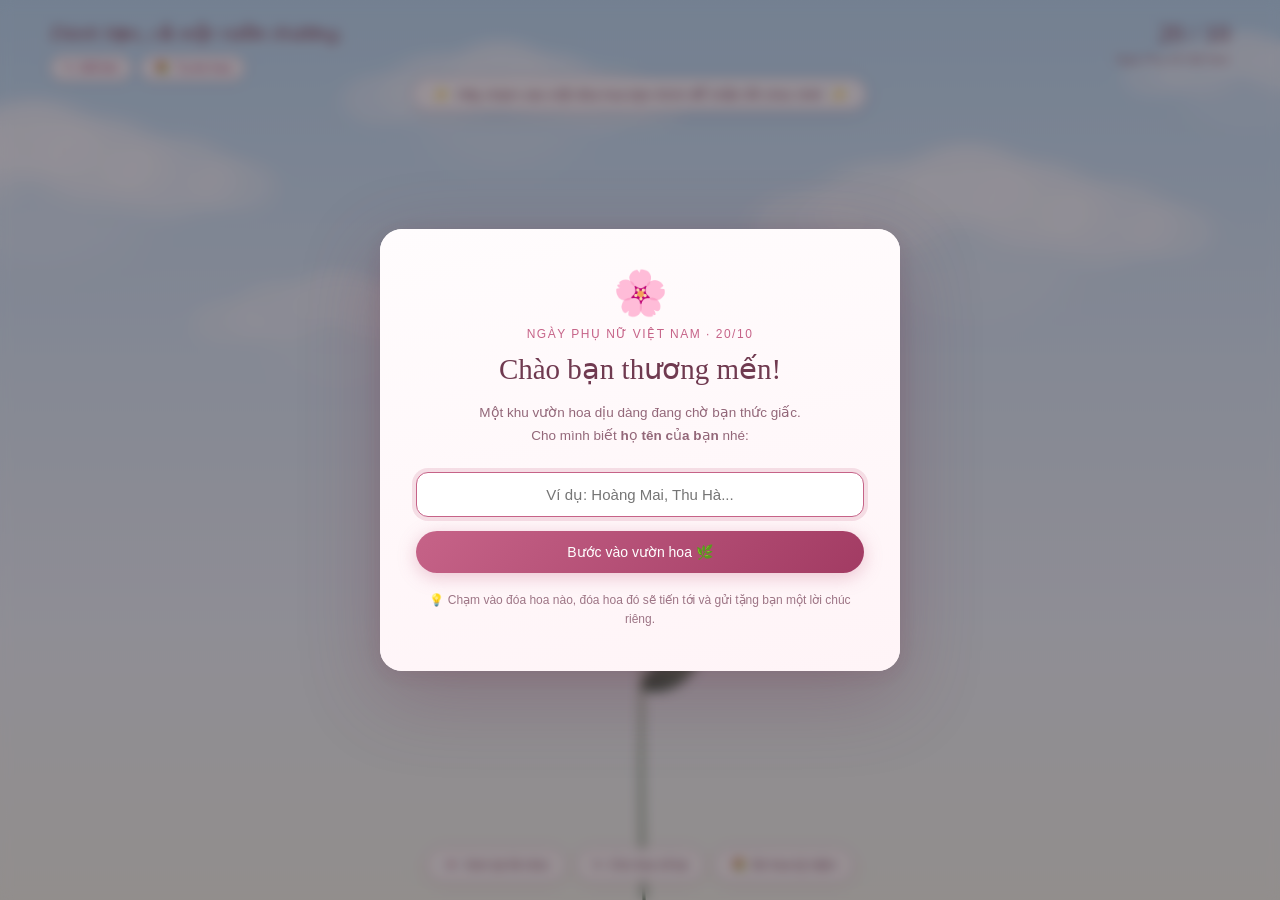
==== commit d8de9a88: "Add files via upload" ====
--- a/garden.html
+++ b/garden.html
@@ -4,7 +4,7 @@
   <meta charset="UTF-8">
   <meta name="viewport" content="width=device-width, initial-scale=1.0">
   <meta name="theme-color" content="#bbdff5">
-  <meta name="description" content="Khu vườn hoa 20/10 với những lời chúc được cá nhân hóa riêng theo họ tên của bạn.">
+  <meta name="description" content="Khu vườn hoa 20/10 với những đóa hoa bay tới nở rộ và những lời chúc cá nhân hóa theo họ tên.">
   <title>Vườn Hoa Yêu Thương · 20/10</title>
   <link rel="preload" href="./assets/fonts/noto-serif-regular.woff2" as="font" type="font/woff2" crossorigin>
   <link rel="preload" href="./assets/fonts/noto-sans-regular.woff2" as="font" type="font/woff2" crossorigin>
@@ -59,57 +59,60 @@
 
     /* Top Page Header */
     .page-header {
-      position: absolute; top: max(20px, env(safe-area-inset-top));
-      left: clamp(20px, 4vw, 60px); right: clamp(20px, 4vw, 60px);
-      display: flex; align-items: flex-start; justify-content: space-between; gap: 20px;
+      position: absolute; top: max(18px, env(safe-area-inset-top));
+      left: clamp(16px, 4vw, 50px); right: clamp(16px, 4vw, 50px);
+      display: flex; align-items: flex-start; justify-content: space-between; gap: 16px;
       z-index: 10;
     }
     .header-left {
       display: flex; flex-direction: column; gap: 6px;
     }
     .dedication {
-      margin: 0; font: italic clamp(17px, 2.2vw, 22px)/1.5 var(--font-letter);
-      color: var(--ink); text-shadow: 0 1px 8px rgba(255,255,255,0.8);
-    }
-    .btn-change-name {
+      margin: 0; font: italic clamp(16px, 2.2vw, 22px)/1.4 var(--font-letter);
+      color: var(--ink); text-shadow: 0 1px 8px rgba(255,255,255,0.85);
+    }
+    .header-controls {
+      display: flex; align-items: center; gap: 8px; flex-wrap: wrap;
+    }
+    .btn-change-name, .btn-mode-toggle {
       display: inline-flex; align-items: center; gap: 6px;
-      align-self: flex-start; padding: 4px 12px; font-size: 12px;
-      background: rgba(255, 255, 255, 0.85); border: 1px solid #dcb9c8;
+      padding: 5px 13px; font-size: 12px; font-weight: 500;
+      background: rgba(255, 255, 255, 0.9); border: 1px solid #dcb9c8;
       border-radius: 20px; color: var(--rose-dark);
       backdrop-filter: blur(4px); transition: all .25s ease;
       box-shadow: 0 2px 8px rgba(112,58,80,0.08);
     }
-    .btn-change-name:hover {
+    .btn-change-name:hover, .btn-mode-toggle:hover {
       background: #fae7ef; border-color: var(--rose); transform: translateY(-1px);
     }
+    .btn-mode-toggle.active {
+      background: linear-gradient(135deg, var(--rose) 0%, var(--rose-dark) 100%);
+      color: #fff; border-color: transparent;
+      box-shadow: 0 3px 12px rgba(198, 99, 136, 0.35);
+    }
     .date {
-      margin: 0; text-align: right; font-size: 11px; line-height: 1.6; color: var(--muted);
+      margin: 0; text-align: right; font-size: 11px; line-height: 1.5; color: var(--muted);
       text-shadow: 0 1px 6px rgba(255,255,255,0.8);
     }
     .date span {
-      display: block; font: clamp(22px, 3vw, 28px)/1.3 var(--font-letter);
+      display: block; font: clamp(20px, 3vw, 26px)/1.2 var(--font-letter);
       color: var(--ink); margin-bottom: 2px;
     }
 
     /* Central Hint Banner */
     .garden-hint-banner {
-      position: absolute; top: max(82px, calc(env(safe-area-inset-top) + 68px));
+      position: absolute; top: max(78px, calc(env(safe-area-inset-top) + 64px));
       left: 50%; transform: translateX(-50%);
       z-index: 9; pointer-events: none;
       display: inline-flex; align-items: center; gap: 8px;
-      padding: 8px 20px; border-radius: 30px;
-      background: rgba(255, 255, 255, 0.88);
+      padding: 7px 18px; border-radius: 30px;
+      background: rgba(255, 255, 255, 0.92);
       border: 1px solid rgba(220, 185, 200, 0.7);
-      box-shadow: 0 4px 20px rgba(112, 58, 80, 0.12);
+      box-shadow: 0 4px 18px rgba(112, 58, 80, 0.1);
       backdrop-filter: blur(6px);
-      font-size: clamp(12px, 1.6vw, 14px); color: var(--ink);
+      font-size: clamp(12px, 1.5vw, 13.5px); color: var(--ink);
       white-space: nowrap; max-width: 92vw;
-      transition: opacity .5s ease, transform .5s ease;
-      animation: gentleFloat 3s ease-in-out infinite;
-    }
-    @keyframes gentleFloat {
-      0%, 100% { transform: translate(-50%, 0); }
-      50% { transform: translate(-50%, -4px); }
+      transition: all .35s ease;
     }
 
     #flowers {
@@ -125,21 +128,86 @@
       font-size: 12px; line-height: 1.4; text-align: center;
       box-shadow: 0 4px 16px rgba(0,0,0,0.2);
       transform: translate(-50%, -130%);
-      transition: opacity .2s ease, transform .2s ease;
+      transition: opacity .2s ease;
       backdrop-filter: blur(4px);
     }
     .flower-tooltip span { display: block; }
     .flower-tooltip .tooltip-sub { font-size: 10px; opacity: 0.85; color: #ffdbe6; }
 
-    /* Bottom actions bar */
+    /* Bouquet Dock at Bottom */
+    .bouquet-dock {
+      position: absolute; bottom: max(16px, env(safe-area-inset-bottom));
+      left: 50%; transform: translateX(-50%);
+      z-index: 25; width: min(640px, calc(100% - 24px));
+      padding: 10px 16px; border-radius: 24px;
+      background: rgba(255, 255, 255, 0.94);
+      border: 1px solid rgba(220, 185, 200, 0.85);
+      box-shadow: 0 10px 35px rgba(112, 58, 80, 0.18);
+      backdrop-filter: blur(8px);
+      display: flex; flex-direction: column; gap: 8px;
+      animation: dockSlideUp .4s cubic-bezier(.16, 1, .3, 1) both;
+    }
+    @keyframes dockSlideUp {
+      from { opacity: 0; transform: translate(-50%, 25px); }
+      to { opacity: 1; transform: translate(-50%, 0); }
+    }
+    .bouquet-dock-header {
+      display: flex; align-items: center; justify-content: space-between; gap: 10px;
+    }
+    .bouquet-dock-title {
+      font-size: 13px; font-weight: 600; color: var(--rose-dark);
+      display: flex; align-items: center; gap: 6px;
+    }
+    .bouquet-count-badge {
+      font-size: 11.5px; padding: 2px 10px; border-radius: 12px;
+      background: #fce8f0; color: var(--rose); font-weight: 500;
+    }
+    .bouquet-chips {
+      display: flex; align-items: center; gap: 6px; overflow-x: auto;
+      padding: 4px 2px; scrollbar-width: none;
+    }
+    .bouquet-chips::-webkit-scrollbar { display: none; }
+    .bouquet-chip {
+      display: inline-flex; align-items: center; gap: 4px; padding: 4px 10px;
+      border-radius: 14px; background: #fff5f8; border: 1px solid #f2c7d8;
+      font-size: 11.5px; color: var(--ink); white-space: nowrap; flex-shrink: 0;
+    }
+    .bouquet-chip button {
+      border: 0; background: transparent; padding: 0 0 0 4px;
+      color: var(--muted); font-size: 14px; line-height: 1;
+    }
+    .bouquet-dock-actions {
+      display: flex; align-items: center; justify-content: flex-end; gap: 8px;
+    }
+    .btn-finish-bouquet {
+      border: 0; border-radius: 20px; padding: 8px 18px; font-size: 12.5px; font-weight: 500;
+      background: linear-gradient(135deg, var(--rose) 0%, var(--rose-dark) 100%);
+      color: #fff; box-shadow: 0 3px 12px rgba(198, 99, 136, 0.35);
+      transition: all .2s ease;
+    }
+    .btn-finish-bouquet:disabled {
+      opacity: 0.5; cursor: not-allowed; transform: none; box-shadow: none;
+    }
+    .btn-finish-bouquet:not(:disabled):hover {
+      transform: translateY(-1px); box-shadow: 0 5px 18px rgba(198, 99, 136, 0.45);
+    }
+    .btn-clear-bouquet, .btn-exit-bouquet {
+      border: 1px solid #dcb9c8; border-radius: 20px; padding: 7px 14px; font-size: 12px;
+      background: #fff; color: var(--muted); transition: all .2s;
+    }
+    .btn-clear-bouquet:hover, .btn-exit-bouquet:hover {
+      background: #fae7ef; color: var(--ink);
+    }
+
+    /* Bottom standard actions bar */
     .garden-actions {
-      position: absolute; bottom: max(20px, env(safe-area-inset-bottom));
+      position: absolute; bottom: max(18px, env(safe-area-inset-bottom));
       left: 0; right: 0; z-index: 10;
       display: flex; justify-content: center; flex-wrap: wrap; gap: 10px; padding: 0 16px;
     }
     .garden-actions button, .garden-actions a {
       border: 1px solid #dcb9c8; background: #fffdfcf2; border-radius: 30px;
-      padding: 10px 18px; font-size: 12px; color: var(--ink); text-decoration: none;
+      padding: 9px 16px; font-size: 12px; color: var(--ink); text-decoration: none;
       box-shadow: 0 3px 14px #76364d14; transition: all .25s ease;
       display: inline-flex; align-items: center; gap: 6px;
     }
@@ -149,23 +217,29 @@
 
     /* Modal / Dialog Base */
     dialog {
-      width: min(500px, calc(100% - 32px)); max-height: calc(100svh - 36px);
-      padding: 0; border: 0; border-radius: 20px; overflow: auto;
+      width: min(520px, calc(100% - 32px)); max-height: calc(100svh - 40px);
+      padding: 0; border: 0; border-radius: 22px; overflow: auto;
       background: var(--paper); color: var(--ink);
-      box-shadow: 0 24px 80px rgba(112, 58, 80, 0.28), 0 4px 16px rgba(112, 58, 80, 0.1);
+      box-shadow: 0 24px 80px rgba(112, 58, 80, 0.32), 0 4px 20px rgba(112, 58, 80, 0.15);
       scrollbar-width: none; -ms-overflow-style: none;
+      z-index: 9999;
     }
     dialog::-webkit-scrollbar { display: none; }
     dialog::backdrop {
-      background: rgba(187, 223, 245, 0.45);
-      backdrop-filter: blur(8px);
-    }
+      background: rgba(30, 15, 25, 0.45);
+      backdrop-filter: blur(6px);
+    }
+
+    /* Guaranteed Display When Open */
     dialog[open] {
-      animation: modalUnfold .6s cubic-bezier(.16, 1, .3, 1) both;
-    }
-    @keyframes modalUnfold {
-      from { opacity: 0; transform: translateY(28px) scale(.95); }
-      to { opacity: 1; transform: none; }
+      display: block !important;
+      opacity: 1 !important;
+      visibility: visible !important;
+      animation: wishCardReveal .55s cubic-bezier(.16, 1, .3, 1) both;
+    }
+    @keyframes wishCardReveal {
+      from { opacity: 0; transform: translateY(30px) scale(.95); }
+      to { opacity: 1; transform: translateY(0) scale(1); }
     }
 
     /* Name Prompt Dialog */
@@ -227,12 +301,12 @@
 
     /* Wish Card Letter */
     .letter {
-      position: relative; padding: 36px 36px 28px; text-align: center;
+      position: relative; padding: 34px 34px 26px; text-align: center;
       background: linear-gradient(180deg, #fffcfd 0%, #fff7f9 100%);
     }
     .letter::before {
       content: ""; position: absolute; inset: 12px;
-      border: 1px solid #eed6e1; border-radius: 12px; pointer-events: none;
+      border: 1px solid #eed6e1; border-radius: 14px; pointer-events: none;
     }
     .close-card {
       position: absolute; top: 16px; right: 18px; width: 34px; height: 34px;
@@ -249,7 +323,7 @@
     }
     .flower-badge {
       display: inline-block; padding: 5px 14px; border-radius: 16px;
-      background: #fce8f0; color: var(--rose-dark); font-size: 12px; font-weight: 500;
+      background: #fce8f0; color: var(--rose-dark); font-size: 12.5px; font-weight: 600;
       margin-bottom: 12px; border: 1px solid #f2c7d8;
     }
     .letter-sprig {
@@ -260,15 +334,15 @@
     }
     .recipient span { font-weight: 600; text-decoration: underline; text-decoration-color: #eed6e1; text-underline-offset: 4px; }
     h2#cardTitle {
-      font: 400 clamp(22px, 4vw, 27px)/1.45 var(--font-letter);
-      margin: 0 0 20px; color: var(--ink); text-wrap: balance;
+      font: 400 clamp(21px, 4vw, 26px)/1.45 var(--font-letter);
+      margin: 0 0 18px; color: var(--ink); text-wrap: balance;
     }
     .message {
-      font-size: 14.5px; line-height: 1.95; margin: 0 0 14px;
-      text-wrap: pretty; color: #582e3f;
+      font-size: 15px; line-height: 1.95; margin: 0 0 14px;
+      text-wrap: pretty; color: #4a2032; font-weight: 400;
     }
     .signature {
-      margin: 22px 0 24px; font: italic 16.5px/1.8 var(--font-letter);
+      margin: 20px 0 22px; font: italic 16.5px/1.8 var(--font-letter);
       color: var(--rose-dark);
     }
     .letter-actions {
@@ -316,8 +390,8 @@
     /* Toast Notification */
     .toast-notification {
       position: fixed; bottom: 32px; left: 50%; transform: translateX(-50%) translateY(20px);
-      z-index: 100; padding: 10px 22px; border-radius: 30px;
-      background: rgba(45, 20, 30, 0.9); color: #fff; font-size: 13px;
+      z-index: 10000; padding: 10px 22px; border-radius: 30px;
+      background: rgba(45, 20, 30, 0.92); color: #fff; font-size: 13px;
       box-shadow: 0 8px 24px rgba(0,0,0,0.25); backdrop-filter: blur(4px);
       opacity: 0; pointer-events: none; transition: all .3s cubic-bezier(.16, 1, .3, 1);
     }
@@ -326,10 +400,10 @@
     }
 
     @media (max-width: 600px) {
-      .letter { padding: 30px 20px 22px; }
-      .garden-hint-banner { top: max(74px, calc(env(safe-area-inset-top) + 58px)); font-size: 12px; padding: 6px 14px; }
+      .letter { padding: 28px 18px 20px; }
+      .garden-hint-banner { top: max(72px, calc(env(safe-area-inset-top) + 56px)); font-size: 11.5px; padding: 6px 14px; }
       .date { font-size: 10px; }
-      .date span { font-size: 22px; }
+      .date span { font-size: 20px; }
     }
     @media (prefers-reduced-motion: reduce) {
       *, *::before, *::after { animation: none !important; transition: none !important; }
@@ -342,9 +416,14 @@
     <header class="page-header">
       <div class="header-left">
         <p class="dedication" id="gardenDedication">Dành bạn, cả một vườn thương.</p>
-        <button id="btnChangeNameTop" class="btn-change-name" type="button" title="Đổi tên người nhận">
-          <span>✎</span> <span id="currentNameLabel">Đổi tên</span>
-        </button>
+        <div class="header-controls">
+          <button id="btnChangeNameTop" class="btn-change-name" type="button" title="Đổi tên người nhận">
+            <span>✎</span> <span id="currentNameLabel">Đổi tên</span>
+          </button>
+          <button id="btnToggleBouquetMode" class="btn-mode-toggle" type="button" title="Bật chế độ tự bó hoa">
+            <span>💐</span> <span>Tự bó hoa</span>
+          </button>
+        </div>
       </div>
       <p class="date"><span>20 / 10</span>Ngày Phụ nữ Việt Nam</p>
     </header>
@@ -362,13 +441,37 @@
     <!-- Floating Tooltip -->
     <div id="flowerTooltip" class="flower-tooltip" hidden>
       <span id="tooltipFlowerName">Đóa hoa hồng</span>
-      <span class="tooltip-sub">Chạm để nhận lời chúc 🌸</span>
+      <span class="tooltip-sub" id="tooltipSubText">Chạm để đóa hoa tiến tới trao lời chúc 🌸</span>
     </div>
 
     <!-- Toast Notification -->
     <div id="toastNotification" class="toast-notification" hidden></div>
 
-    <!-- Bottom Actions -->
+    <!-- Bouquet Builder Dock (When Bouquet Mode is Active) -->
+    <div id="bouquetDock" class="bouquet-dock" hidden>
+      <div class="bouquet-dock-header">
+        <div class="bouquet-dock-title">
+          <span>💐</span> Bó hoa của <strong id="dockGuestName">bạn</strong>
+        </div>
+        <span class="bouquet-count-badge" id="dockCountBadge">0 đóa hoa</span>
+      </div>
+      <div class="bouquet-chips" id="dockChips">
+        <span style="font-size: 11.5px; color: var(--muted); padding: 4px;">Chạm các đóa hoa trong vườn để thêm vào bó...</span>
+      </div>
+      <div class="bouquet-dock-actions">
+        <button id="btnExitBouquetMode" class="btn-exit-bouquet" type="button">
+          ✕ Hái 1 bông
+        </button>
+        <button id="btnClearBouquet" class="btn-clear-bouquet" type="button">
+          ↻ Xóa bó
+        </button>
+        <button id="btnFinishBouquet" class="btn-finish-bouquet" type="button" disabled>
+          💌 Hoàn thành bó hoa & Xem lời chúc
+        </button>
+      </div>
+    </div>
+
+    <!-- Standard Bottom Actions Bar -->
     <nav class="garden-actions" id="actions" aria-label="Tùy chọn khu vườn">
       <button id="readCard" type="button" aria-haspopup="dialog" aria-controls="wishCard">
         <span>💌</span> Xem lại lời chúc
@@ -400,7 +503,7 @@
           </button>
         </form>
         <p class="name-tip">
-          💡 Mỗi đóa hoa trong vườn đều ẩn chứa một lời chúc độc nhất dành riêng cho bạn.
+          💡 Chạm vào đóa hoa nào, đóa hoa đó sẽ tiến tới và gửi tặng bạn một lời chúc riêng.
         </p>
       </div>
     </dialog>
@@ -481,13 +584,30 @@
       const btnPickAnother = document.getElementById('btnPickAnother');
       const tooltip = document.getElementById('flowerTooltip');
       const tooltipName = document.getElementById('tooltipFlowerName');
+      const tooltipSubText = document.getElementById('tooltipSubText');
       const card = document.getElementById('wishCard');
       const actions = document.getElementById('actions');
       const motion = matchMedia('(prefers-reduced-motion: reduce)');
+
+      // Mode Switcher & Bouquet Dock
+      const btnToggleBouquetMode = document.getElementById('btnToggleBouquetMode');
+      const bouquetDock = document.getElementById('bouquetDock');
+      const dockGuestName = document.getElementById('dockGuestName');
+      const dockCountBadge = document.getElementById('dockCountBadge');
+      const dockChips = document.getElementById('dockChips');
+      const btnFinishBouquet = document.getElementById('btnFinishBouquet');
+      const btnClearBouquet = document.getElementById('btnClearBouquet');
+      const btnExitBouquetMode = document.getElementById('btnExitBouquetMode');
       
+      let appMode = 'single'; // 'single' | 'bouquet'
+      let selectedBouquetFlowers = [];
+
       const TAU = Math.PI * 2;
       const clamp = n => Math.max(0, Math.min(1, n));
       const ease = n => 1 - Math.pow(1 - clamp(n), 3);
+      const easeInOutCubic = t => t < 0.5 ? 4 * t * t * t : 1 - Math.pow(-2 * t + 2, 3) / 2;
+      const easeOutCubic = t => 1 - Math.pow(1 - clamp(t), 3);
+
       let seed = 2010;
       const random = () => { seed = seed * 16807 % 2147483647; return (seed - 1) / 2147483646; };
       
@@ -654,7 +774,6 @@
         size: 3 + random() * 4, speed: 9 + random() * 12
       }));
 
-      // Dynamic burst petals on click
       const activeBursts = [];
       function spawnBurst(cx, cy, count = 12) {
         for (let i = 0; i < count; i++) {
@@ -673,9 +792,21 @@
         }
       }
 
+      const magicSparkles = [];
+
+      // ==========================================
+      // Interaction & Advance States
+      // ==========================================
+      let focusFlower = null;
+      let focusBouquetList = [];
+      let focusProgress = 0;       // 0 -> 1
+      let focusState = 'idle';     // 'idle' | 'advancing' | 'focused' | 'returning' | 'advancing_bouquet' | 'focused_bouquet' | 'returning_bouquet'
+      let focusStartTime = 0;
+      const FOCUS_ADVANCE_DURATION = 1300;
+      const FOCUS_RETURN_DURATION = 850;
+
       const pointer = { x: -1000, y: -1000 };
       let hoveredFlower = null;
-      let lastHoveredFlower = null;
       let lastPickedFlower = hero;
       let width = 0, height = 0, scale = 1, frame = 0, lastFrame = 0;
       let sceneTime = 0;
@@ -702,7 +833,7 @@
         
         const dx = x - pointer.x, dy = y - pointer.y;
         const distance = Math.hypot(dx, dy);
-        const proximity = !motion.matches && !card.open ? clamp(1 - distance / (r * 2.3)) : 0;
+        const proximity = (!motion.matches && focusState === 'idle' && !card.open) ? clamp(1 - distance / (r * 2.3)) : 0;
         
         f.offsetX += ((dx / (distance || 1)) * proximity * r * .13 - f.offsetX) * smoothing;
         f.offsetY += ((dy / (distance || 1)) * proximity * r * .08 - f.offsetY) * smoothing;
@@ -716,12 +847,19 @@
         const controlX2 = headX + 8 * scale + sway * .12;
         const controlY2 = headY + (root - headY) * .22;
 
-        // Store live head position for accurate hit detection
         f.screenX = headX;
         f.screenY = headY;
         f.screenRadius = r;
-
-        ctx.save(); ctx.globalAlpha = isHero ? 1 : Math.min(1, f.alpha) * clamp(growth * 3);
+        f.baseX = baseX;
+        f.rootY = root;
+
+        // Dim if focus flower is active
+        const isDimmed = (focusProgress > 0 && f !== focusFlower && !focusBouquetList.includes(f));
+        const dimFactor = isDimmed ? (1 - focusProgress * 0.45) : 1;
+        
+        ctx.save();
+        ctx.globalAlpha = (isHero ? 1 : Math.min(1, f.alpha) * clamp(growth * 3)) * dimFactor;
+        
         const stemColor = ctx.createLinearGradient(baseX - 2, root, headX + 2, headY);
         stemColor.addColorStop(0, '#46664c'); stemColor.addColorStop(.5, '#789265'); stemColor.addColorStop(1, '#587b53');
         ctx.strokeStyle = stemColor;
@@ -742,10 +880,18 @@
           });
         }
 
+        // Hide normal flower head if it's currently advancing in focus mode
+        const isFocusingSingle = (f === focusFlower && focusProgress > 0.05);
+        const isFocusingBouquet = (focusBouquetList.includes(f) && focusProgress > 0.05);
+        if (isFocusingSingle || isFocusingBouquet) {
+          ctx.restore();
+          return;
+        }
+
         ctx.translate(headX, headY);
         ctx.rotate(f.rotation + wind * .095 + f.offsetX * .003);
         const breath = motion.matches ? 1 : 1 + Math.sin(time * .0014 + f.phase) * .008;
-        const isHovered = (hoveredFlower === f);
+        const isHovered = (hoveredFlower === f && focusState === 'idle');
         const hoverBonus = isHovered ? .12 : 0;
         
         ctx.scale((breath + hoverBonus) * (1 + f.hover * .04), f.tilt * (breath + hoverBonus) * (1 + f.hover * .04));
@@ -774,11 +920,37 @@
           }
         }
 
-        // Radiant halo ring when hovered
+        // Selection badge if selected in Bouquet Mode
+        if (appMode === 'bouquet') {
+          const bIdx = selectedBouquetFlowers.indexOf(f);
+          if (bIdx >= 0) {
+            ctx.beginPath();
+            ctx.arc(0, 0, r * 0.95, 0, TAU);
+            ctx.strokeStyle = '#e69900';
+            ctx.lineWidth = 3 * scale;
+            ctx.shadowColor = 'rgba(255, 200, 50, 0.9)';
+            ctx.shadowBlur = 12;
+            ctx.stroke();
+            ctx.shadowBlur = 0;
+
+            // Number tag
+            ctx.fillStyle = '#b8335a';
+            ctx.beginPath();
+            ctx.arc(r * 0.55, -r * 0.55, 11 * scale, 0, TAU);
+            ctx.fill();
+            ctx.fillStyle = '#fff';
+            ctx.font = `bold ${Math.round(11 * scale)}px "Noto Sans", sans-serif`;
+            ctx.textAlign = 'center';
+            ctx.textBaseline = 'middle';
+            ctx.fillText(String(bIdx + 1), r * 0.55, -r * 0.55);
+          }
+        }
+
+        // Radiant halo ring when hovered in idle state
         if (isHovered && state === 'ready') {
           ctx.beginPath();
           ctx.arc(0, 0, r * 0.9, 0, TAU);
-          ctx.strokeStyle = 'rgba(255, 255, 255, 0.9)';
+          ctx.strokeStyle = 'rgba(255, 255, 255, 0.95)';
           ctx.lineWidth = 2.5 * scale;
           ctx.shadowColor = 'rgba(255, 180, 210, 0.9)';
           ctx.shadowBlur = 14;
@@ -789,12 +961,149 @@
         ctx.restore();
       }
 
+      function drawStarSparkle(c, x, y, size, rot) {
+        c.save();
+        c.translate(x, y);
+        c.rotate(rot);
+        c.fillStyle = '#fffdf5';
+        c.shadowColor = '#ffcde0';
+        c.shadowBlur = 8;
+        c.beginPath();
+        for (let i = 0; i < 4; i++) {
+          c.rotate(Math.PI / 2);
+          c.lineTo(size, 0);
+          c.lineTo(size * 0.22, size * 0.22);
+        }
+        c.fill();
+        c.restore();
+      }
+
+      // ==============================================================
+      // DRAW COMPLETE ADVANCING FLOWER (FLOWER + STEM + LEAVES + BLOOM)
+      // ==============================================================
+      function drawCompleteFocusedFlower(f, progress, time, targetSpreadX = 0, targetSpreadY = 0) {
+        if (!f || progress <= 0) return;
+        const p = clamp(progress);
+
+        const isNarrow = width < 650;
+        const targetHeadX = width * 0.5 + targetSpreadX;
+        const targetHeadY = (isNarrow ? height * 0.28 : height * 0.34) + targetSpreadY;
+        const targetRootX = width * 0.5 + targetSpreadX * 0.3;
+        const targetRootY = height * 1.06;
+        const targetRadius = Math.min(width * 0.26, height * 0.22, 100);
+
+        const curHeadX = f.startX + (targetHeadX - f.startX) * p;
+        const curHeadY = f.startY + (targetHeadY - f.startY) * p;
+        const curRootX = (f.baseX || (f.x * width)) + (targetRootX - (f.baseX || (f.x * width))) * p;
+        const curRootY = (f.rootY || (height * 1.04)) + (targetRootY - (f.rootY || (height * 1.04))) * p;
+        const curR = f.startRadius + (targetRadius - f.startRadius) * p;
+
+        // 1. Draw Botanical Stem (Cành hoa vươn tới)
+        ctx.save();
+        const bend = (f.bend || 0) * scale * (1 - p * 0.5);
+        const sway = Math.sin(time * 0.002 + f.phase) * (14 * (1 - p * 0.4));
+        const c1X = curRootX - bend + sway * 0.25;
+        const c1Y = curRootY - (curRootY - curHeadY) * 0.42;
+        const c2X = curHeadX + 10 * scale + sway * 0.15;
+        const c2Y = curHeadY + (curRootY - curHeadY) * 0.22;
+
+        const stemGrad = ctx.createLinearGradient(curRootX, curRootY, curHeadX, curHeadY);
+        stemGrad.addColorStop(0, '#3d5c42');
+        stemGrad.addColorStop(0.5, '#688c5a');
+        stemGrad.addColorStop(1, '#4e734a');
+        ctx.strokeStyle = stemGrad;
+        ctx.lineWidth = Math.max(3, 3.2 * scale * (1 + p * 0.8));
+        ctx.lineCap = 'round';
+        ctx.beginPath();
+        ctx.moveTo(curRootX, curRootY);
+        ctx.bezierCurveTo(c1X, c1Y, c2X, c2Y, curHeadX, curHeadY);
+        ctx.stroke();
+
+        // 2. Draw Leaves on advancing stem (Lá hoa vươn tới)
+        [0.38, 0.64].forEach((tLeaf, idx) => {
+          const u = 1 - tLeaf;
+          const lx = u**3 * curRootX + 3*u*u*tLeaf*c1X + 3*u*tLeaf*tLeaf*c2X + tLeaf**3 * curHeadX;
+          const ly = u**3 * curRootY + 3*u*u*tLeaf*c1Y + 3*u*tLeaf*tLeaf*c2Y + tLeaf**3 * curHeadY;
+          const leafLen = curR * (0.85 + p * 0.35);
+          const flutter = Math.sin(time * 0.003 + idx) * 0.08;
+          leaf(lx, ly, idx ? -1 : 1, leafLen, flutter);
+        });
+        ctx.restore();
+
+        // 3. Draw Radiant Aura behind Flower Head
+        ctx.save();
+        ctx.translate(curHeadX, curHeadY);
+
+        const floatRoll = Math.sin(time * 0.002 + f.phase) * 0.05;
+        ctx.rotate((f.rotation || 0) * (1 - p) + floatRoll);
+
+        const glowRadius = curR * (1.25 + Math.sin(time * 0.003) * 0.08);
+        const aura = ctx.createRadialGradient(0, 0, curR * 0.3, 0, 0, glowRadius);
+        aura.addColorStop(0, `rgba(255, 248, 252, ${0.92 * p})`);
+        aura.addColorStop(0.45, `rgba(255, 205, 228, ${0.45 * p})`);
+        aura.addColorStop(1, 'rgba(255, 205, 228, 0)');
+        ctx.fillStyle = aura;
+        ctx.beginPath();
+        ctx.arc(0, 0, glowRadius, 0, TAU);
+        ctx.fill();
+
+        // 4. Draw Flower Head (Nụ hoa BUNG NỞ khi tiến tới)
+        const openSprite = f.isHero 
+          ? heroSprite 
+          : (sprites.find(s => s.paletteKey === f.paletteKey && s.variety === 'garden') || sprites[f.sprite % sprites.length]);
+
+        if (f.bud) {
+          // Nụ hoa tiến tới và BUNG NỞ THÀNH HOA LỚN
+          if (p < 0.22) {
+            const bud = budSprites[f.sprite];
+            const size = bud.logicalSize * curR / bud.radius;
+            ctx.drawImage(bud.canvas, -size / 2, -size / 2, size, size);
+          } else {
+            const bloomProgress = (p - 0.22) / 0.78; // 0 -> 1
+            const size = openSprite.logicalSize * curR / openSprite.radius;
+
+            ctx.save();
+            ctx.scale(0.5 + bloomProgress * 0.5, 0.5 + bloomProgress * 0.5);
+            ctx.drawImage(openSprite.baseCanvas, -size / 2, -size / 2, size, size);
+            ctx.restore();
+
+            openSprite.whorlCanvases.forEach((layer, idx) => {
+              const openVal = ease((bloomProgress - whorlDelays[idx]) / (1 - whorlDelays[idx]));
+              const unfurl = closedScales[idx] + (1 - closedScales[idx]) * openVal;
+              ctx.save();
+              ctx.rotate((1 - openVal) * twistAngles[idx]);
+              ctx.scale(unfurl, unfurl * (0.78 + openVal * 0.22));
+              ctx.drawImage(layer, -size / 2, -size / 2, size, size);
+              ctx.restore();
+            });
+          }
+        } else {
+          // Hoa đã nở thì nở rực rỡ nhất
+          const rose = f.isHero ? heroSprite : (sprites[f.sprite] || openSprite);
+          const size = rose.logicalSize * curR / rose.radius;
+          ctx.drawImage(rose.openCanvas, -size / 2, -size / 2, size, size);
+        }
+
+        // 5. Star sparkles around head
+        if (p > 0.4) {
+          const spAlpha = Math.min(1, (p - 0.4) * 2.2);
+          ctx.save();
+          ctx.globalAlpha = spAlpha * (0.8 + Math.sin(time * 0.006) * 0.2);
+          drawStarSparkle(ctx, -curR * 0.75, -curR * 0.5, 11, time * 0.003);
+          drawStarSparkle(ctx, curR * 0.78, -curR * 0.4, 9, -time * 0.002);
+          drawStarSparkle(ctx, curR * 0.35, curR * 0.8, 10, time * 0.004);
+          ctx.restore();
+        }
+
+        ctx.restore();
+      }
+
       function drawBursts() {
         for (let i = activeBursts.length - 1; i >= 0; i--) {
           const b = activeBursts[i];
           b.x += b.vx;
           b.y += b.vy;
-          b.vy += 0.12; // gravity
+          b.vy += 0.12;
           b.rotation += b.vRot;
           b.life -= b.decay;
 
@@ -817,6 +1126,28 @@
 
           ctx.beginPath();
           ctx.ellipse(0, 0, b.size, b.size * 0.6, 0, 0, TAU);
+          ctx.fill();
+          ctx.restore();
+        }
+      }
+
+      function drawMagicSparkles() {
+        for (let i = magicSparkles.length - 1; i >= 0; i--) {
+          const s = magicSparkles[i];
+          s.x += s.vx;
+          s.y += s.vy;
+          s.alpha -= s.decay;
+
+          if (s.alpha <= 0) {
+            magicSparkles.splice(i, 1);
+            continue;
+          }
+
+          ctx.save();
+          ctx.globalAlpha = s.alpha;
+          ctx.fillStyle = s.color;
+          ctx.beginPath();
+          ctx.arc(s.x, s.y, s.size * s.alpha, 0, TAU);
           ctx.fill();
           ctx.restore();
         }
@@ -855,7 +1186,7 @@
 
       function finish() {
         state = 'ready'; garden.classList.add('is-ready'); actions.hidden = false;
-        if (hintBannerText) {
+        if (hintBannerText && focusState === 'idle') {
           hintBannerText.textContent = guestName 
             ? `${guestName} ơi, hãy chọn một đóa hoa bạn thích nhất nhé! 🌸` 
             : 'Hãy chọn một đóa hoa bạn thích nhất nhé! 🌸';
@@ -875,13 +1206,91 @@
         const elapsed = state === 'idle' ? 0 : (time - started) / 1000;
         const instant = motion.matches && state !== 'idle';
         
+        // Single flower advance animation
+        if (focusState === 'advancing' && focusFlower) {
+          const advElapsed = time - focusStartTime;
+          const t = clamp(advElapsed / FOCUS_ADVANCE_DURATION);
+          focusProgress = easeInOutCubic(t);
+
+          if (t >= 1) {
+            focusState = 'focused';
+            focusProgress = 1;
+            if (window.GardenCardManager) {
+              window.GardenCardManager.showFlowerWish(focusFlower, guestName, focusFlower.flowerName);
+            }
+          }
+        } else if (focusState === 'returning' && focusFlower) {
+          const retElapsed = time - focusStartTime;
+          const t = clamp(retElapsed / FOCUS_RETURN_DURATION);
+          focusProgress = 1 - easeOutCubic(t);
+
+          if (t >= 1) {
+            focusState = 'idle';
+            focusProgress = 0;
+            focusFlower = null;
+          }
+        }
+        // Bouquet flowers advance animation
+        else if (focusState === 'advancing_bouquet' && focusBouquetList.length > 0) {
+          const advElapsed = time - focusStartTime;
+          const t = clamp(advElapsed / FOCUS_ADVANCE_DURATION);
+          focusProgress = easeInOutCubic(t);
+
+          if (t >= 1) {
+            focusState = 'focused_bouquet';
+            focusProgress = 1;
+            if (window.GardenCardManager) {
+              window.GardenCardManager.showBouquetWish(focusBouquetList, guestName);
+            }
+          }
+        } else if (focusState === 'returning_bouquet') {
+          const retElapsed = time - focusStartTime;
+          const t = clamp(retElapsed / FOCUS_RETURN_DURATION);
+          focusProgress = 1 - easeOutCubic(t);
+
+          if (t >= 1) {
+            focusState = 'idle';
+            focusProgress = 0;
+            focusBouquetList = [];
+            if (appMode === 'bouquet') {
+              bouquetDock.hidden = false;
+            }
+          }
+        }
+
+        // 1. Draw garden flowers
         if (state !== 'idle') {
           flowers.forEach(f => drawFlower(f, state === 'ready' || instant ? 1 : clamp((elapsed - f.delay) / 1.9), sceneTime, smoothing));
         }
         drawFlower(hero, state === 'idle' ? .72 : state === 'ready' || instant ? 1 : .72 + .28 * clamp(elapsed / 1.8), sceneTime, smoothing, true);
         
+        // 2. Cinematic backdrop vignette
+        if (focusProgress > 0) {
+          ctx.save();
+          ctx.fillStyle = `rgba(32, 14, 24, ${focusProgress * 0.38})`;
+          ctx.fillRect(0, 0, width, height);
+          ctx.restore();
+        }
+
+        // 3. Draw single advancing flower (đầy đủ hoa, cành, lá)
+        if (focusFlower && focusProgress > 0) {
+          drawCompleteFocusedFlower(focusFlower, focusProgress, sceneTime);
+        }
+
+        // 4. Draw bouquet advancing flowers (cả bó hoa tụ lại)
+        if (focusBouquetList.length > 0 && focusProgress > 0) {
+          const total = focusBouquetList.length;
+          focusBouquetList.forEach((fl, idx) => {
+            const spreadAngle = (idx - (total - 1) / 2) * 0.32;
+            const sprX = Math.sin(spreadAngle) * (45 + total * 4);
+            const sprY = Math.cos(spreadAngle) * 12 - 12;
+            drawCompleteFocusedFlower(fl, focusProgress, sceneTime + idx * 200, sprX, sprY);
+          });
+        }
+
         if (state !== 'idle' && !motion.matches) drawPetals(elapsed, sceneTime);
         drawBursts();
+        drawMagicSparkles();
         
         if (state === 'growing' && (instant || elapsed >= 6.8)) finish();
         if (!motion.matches && !document.hidden) frame = requestAnimationFrame(draw);
@@ -893,12 +1302,10 @@
       }
 
       function findFlowerAtPoint(px, py) {
-        // Prioritize hero flower if close
         if (hero.screenX !== undefined) {
           const dHero = Math.hypot(px - hero.screenX, py - hero.screenY);
           if (dHero <= hero.screenRadius * 1.3) return hero;
         }
-        // Then search from front row (depth 4) back to row 0
         for (let i = flowers.length - 1; i >= 0; i--) {
           const f = flowers[i];
           if (f.screenX !== undefined) {
@@ -912,7 +1319,10 @@
       }
 
       function updateHover(event) {
-        if (event.pointerType === 'touch' || motion.matches) return;
+        if (event.pointerType === 'touch' || motion.matches || focusState !== 'idle' || card.open) {
+          tooltip.hidden = true;
+          return;
+        }
         const rect = canvas.getBoundingClientRect();
         pointer.x = event.clientX - rect.left;
         pointer.y = event.clientY - rect.top;
@@ -924,6 +1334,12 @@
             canvas.style.cursor = 'pointer';
             tooltip.hidden = false;
             tooltipName.textContent = match.flowerName;
+            if (appMode === 'bouquet') {
+              const inBouquet = selectedBouquetFlowers.includes(match);
+              tooltipSubText.textContent = inBouquet ? 'Nhấp để bỏ ra khỏi bó hoa' : 'Nhấp để thêm vào bó hoa 💐';
+            } else {
+              tooltipSubText.textContent = 'Chạm để đóa hoa tiến tới trao lời chúc 🌸';
+            }
             tooltip.style.left = `${event.clientX}px`;
             tooltip.style.top = `${event.clientY - 20}px`;
           } else {
@@ -941,26 +1357,131 @@
         tooltip.hidden = true;
       });
 
-      function pickFlower(flower, clickX, clickY) {
-        if (!flower) return;
+      function updateBouquetDock() {
+        const count = selectedBouquetFlowers.length;
+        dockCountBadge.textContent = `${count} đóa hoa`;
+        btnFinishBouquet.disabled = (count === 0);
+
+        dockChips.innerHTML = '';
+        if (count === 0) {
+          dockChips.innerHTML = '<span style="font-size: 11.5px; color: var(--muted); padding: 4px;">Chạm các đóa hoa trong vườn để thêm vào bó...</span>';
+        } else {
+          selectedBouquetFlowers.forEach((f, idx) => {
+            const chip = document.createElement('span');
+            chip.className = 'bouquet-chip';
+            chip.innerHTML = `<span>🌸 #${idx+1} ${f.flowerName}</span><button type="button" title="Bỏ đóa này">×</button>`;
+            chip.querySelector('button').addEventListener('click', (e) => {
+              e.stopPropagation();
+              selectedBouquetFlowers.splice(idx, 1);
+              updateBouquetDock();
+            });
+            dockChips.appendChild(chip);
+          });
+        }
+      }
+
+      function pickFlowerSingle(flower, clickX, clickY) {
+        if (!flower || focusState !== 'idle') return;
         lastPickedFlower = flower;
-        spawnBurst(clickX || flower.screenX, clickY || flower.screenY, 16);
         tooltip.hidden = true;
+        canvas.style.cursor = 'default';
+
+        focusFlower = flower;
+        focusFlower.startX = flower.screenX || (width * 0.5);
+        focusFlower.startY = flower.screenY || (height * 0.5);
+        focusFlower.startRadius = flower.screenRadius || (30 * scale);
         
-        // Show personalized card
-        if (window.GardenCardManager) {
-          window.GardenCardManager.showFlowerWish(flower, guestName, flower.flowerName);
+        focusState = 'advancing';
+        focusStartTime = performance.now();
+        focusProgress = 0;
+
+        spawnBurst(clickX || focusFlower.startX, clickY || focusFlower.startY, 16);
+
+        if (hintBannerText) {
+          hintBannerText.textContent = `Đóa hoa đang bay tới nở rộ và trao lời chúc cho ${guestName || 'bạn'}... 🌸`;
         }
       }
 
       canvas.addEventListener('click', event => {
+        if (focusState !== 'idle' || card.open) return;
         const rect = canvas.getBoundingClientRect();
         const px = event.clientX - rect.left;
         const py = event.clientY - rect.top;
         const target = findFlowerAtPoint(px, py);
+
         if (target) {
-          pickFlower(target, px, py);
-        }
+          if (appMode === 'bouquet') {
+            const bIdx = selectedBouquetFlowers.indexOf(target);
+            if (bIdx >= 0) {
+              selectedBouquetFlowers.splice(bIdx, 1);
+            } else {
+              if (selectedBouquetFlowers.length >= 10) {
+                if (window.GardenCardManager) window.GardenCardManager.showToast('Bó hoa đã đủ 10 đóa rực rỡ! 💐');
+                return;
+              }
+              target.startX = target.screenX;
+              target.startY = target.screenY;
+              target.startRadius = target.screenRadius;
+              selectedBouquetFlowers.push(target);
+              spawnBurst(px, py, 12);
+            }
+            updateBouquetDock();
+          } else {
+            pickFlowerSingle(target, px, py);
+          }
+        }
+      });
+
+      // Finish bouquet builder
+      btnFinishBouquet.addEventListener('click', () => {
+        if (selectedBouquetFlowers.length === 0 || focusState !== 'idle') return;
+        focusBouquetList = [...selectedBouquetFlowers];
+        focusBouquetList.forEach(f => {
+          f.startX = f.screenX || (width * 0.5);
+          f.startY = f.screenY || (height * 0.5);
+          f.startRadius = f.screenRadius || (30 * scale);
+        });
+        focusState = 'advancing_bouquet';
+        focusStartTime = performance.now();
+        focusProgress = 0;
+        bouquetDock.hidden = true;
+        if (hintBannerText) {
+          hintBannerText.textContent = `Bó hoa đặc biệt đang tụ lại để dành tặng ${guestName || 'bạn'}... 💐`;
+        }
+      });
+
+      btnClearBouquet.addEventListener('click', () => {
+        selectedBouquetFlowers = [];
+        updateBouquetDock();
+      });
+
+      function setAppMode(newMode) {
+        appMode = newMode;
+        if (appMode === 'bouquet') {
+          btnToggleBouquetMode.classList.add('active');
+          btnToggleBouquetMode.innerHTML = '<span>🌸</span> <span>Hái 1 đóa</span>';
+          bouquetDock.hidden = false;
+          if (hintBannerText) {
+            hintBannerText.textContent = `Chạm các đóa hoa để kết thành bó cho ${guestName || 'bạn'} nhé! 💐`;
+          }
+          dockGuestName.textContent = guestName || 'bạn';
+          updateBouquetDock();
+        } else {
+          btnToggleBouquetMode.classList.remove('active');
+          btnToggleBouquetMode.innerHTML = '<span>💐</span> <span>Tự bó hoa</span>';
+          bouquetDock.hidden = true;
+          if (hintBannerText) {
+            hintBannerText.textContent = `Hãy chạm vào một đóa hoa bạn thích để nhận lời chúc nhé! 🌸`;
+          }
+        }
+      }
+
+      btnToggleBouquetMode.addEventListener('click', () => {
+        setAppMode(appMode === 'single' ? 'bouquet' : 'single');
+      });
+
+      btnExitBouquetMode.addEventListener('click', () => {
+        setAppMode('single');
       });
 
       function resize() {
@@ -985,13 +1506,17 @@
           sessionStorage.setItem('flowerGuestName', guestName);
           gardenDedication.textContent = `Dành tặng ${guestName}, cả một vườn thương.`;
           currentNameLabel.textContent = guestName;
-          if (hintBannerText) {
-            hintBannerText.textContent = `Chào ${guestName}, hãy chọn một đóa hoa bạn thích nhé! 🌸`;
+          dockGuestName.textContent = guestName;
+          if (hintBannerText && focusState === 'idle') {
+            hintBannerText.textContent = (appMode === 'bouquet')
+              ? `Chạm các đóa hoa để kết thành bó cho ${guestName} nhé! 💐`
+              : `Chào ${guestName}, hãy chọn một đóa hoa bạn thích nhé! 🌸`;
           }
         } else {
           gardenDedication.textContent = `Dành bạn, cả một vườn thương.`;
           currentNameLabel.textContent = `Đổi tên`;
-          if (hintBannerText) {
+          dockGuestName.textContent = 'bạn';
+          if (hintBannerText && focusState === 'idle') {
             hintBannerText.textContent = `Hãy chọn một đóa hoa bạn thích để nhận lời chúc nhé! 🌸`;
           }
         }
@@ -1018,23 +1543,44 @@
 
       btnChangeNameTop.addEventListener('click', promptNameModal);
       btnCardChangeName.addEventListener('click', () => {
-        card.close();
+        if (window.GardenCardManager) {
+          window.GardenCardManager.closeCard();
+        }
         promptNameModal();
       });
 
       btnPickAnother.addEventListener('click', () => {
-        card.close();
+        if (window.GardenCardManager) {
+          window.GardenCardManager.closeCard();
+        }
       });
 
-      document.getElementById('closeCard').addEventListener('click', () => card.close());
+      document.getElementById('closeCard').addEventListener('click', () => {
+        if (window.GardenCardManager) {
+          window.GardenCardManager.closeCard();
+        }
+      });
+
+      // When card closes, flower returns smoothly back to garden
+      document.addEventListener('flower:return', () => {
+        if (focusState === 'focused' || focusState === 'advancing') {
+          focusState = 'returning';
+          focusStartTime = performance.now();
+        } else if (focusState === 'focused_bouquet' || focusState === 'advancing_bouquet') {
+          focusState = 'returning_bouquet';
+          focusStartTime = performance.now();
+        }
+      });
+
       document.getElementById('readCard').addEventListener('click', () => {
         if (lastPickedFlower) {
-          pickFlower(lastPickedFlower);
+          pickFlowerSingle(lastPickedFlower, lastPickedFlower.screenX, lastPickedFlower.screenY);
         }
       });
 
       document.getElementById('replay').addEventListener('click', () => {
         state = 'idle'; garden.classList.remove('is-growing', 'is-ready');
+        focusState = 'idle'; focusProgress = 0; focusFlower = null; focusBouquetList = [];
         actions.hidden = true;
         render();
         startBloom();
@@ -1049,7 +1595,6 @@
       new ResizeObserver(resize).observe(garden);
       resize();
 
-      // Launch prompt when page opens
       window.addEventListener('load', () => {
         promptNameModal();
       });
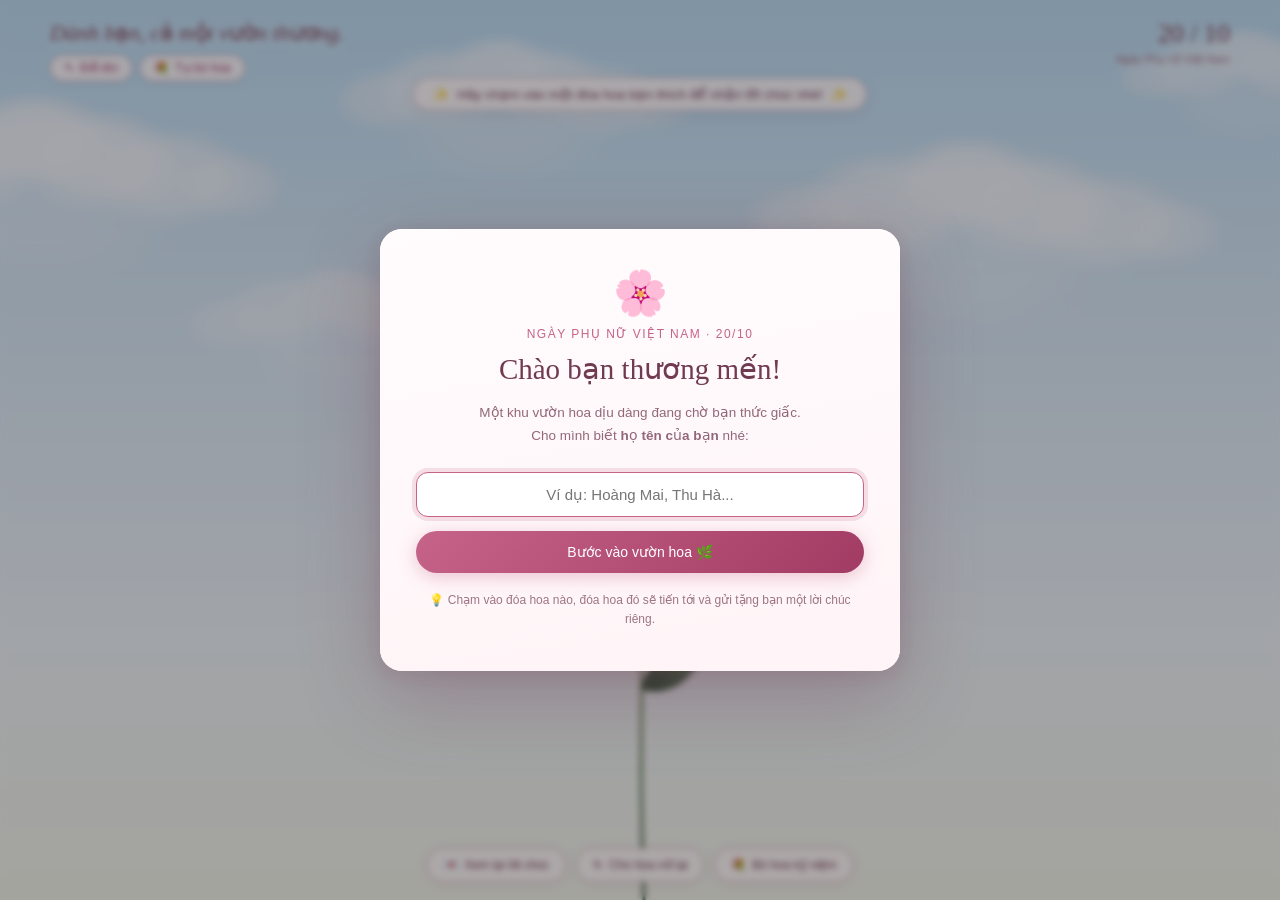
==== commit 2ea97023: "Add files via upload" ====
--- a/garden.html
+++ b/garden.html
@@ -226,20 +226,69 @@
     }
     dialog::-webkit-scrollbar { display: none; }
     dialog::backdrop {
-      background: rgba(30, 15, 25, 0.45);
-      backdrop-filter: blur(6px);
-    }
-
-    /* Guaranteed Display When Open */
+      background: rgba(20, 10, 16, 0.35);
+      backdrop-filter: blur(3px);
+    }
+
+    /* Guaranteed Centered Display When Open */
     dialog[open] {
-      display: block !important;
+      display: flex !important;
+      flex-direction: column;
+      position: fixed !important;
+      inset: 0 !important;
+      margin: auto !important;
       opacity: 1 !important;
       visibility: visible !important;
-      animation: wishCardReveal .55s cubic-bezier(.16, 1, .3, 1) both;
+      z-index: 99999 !important;
+      animation: wishCardReveal .45s cubic-bezier(.16, 1, .3, 1) both;
     }
     @keyframes wishCardReveal {
-      from { opacity: 0; transform: translateY(30px) scale(.95); }
+      from { opacity: 0; transform: translateY(24px) scale(.96); }
       to { opacity: 1; transform: translateY(0) scale(1); }
+    }
+
+    /* Bouquet Breakdown Preview Inside Modal */
+    .card-bouquet-preview {
+      margin: 10px 0 14px;
+      padding: 10px 14px;
+      background: linear-gradient(135deg, #fff7fa 0%, #faedf3 100%);
+      border: 1px solid #f0cad9;
+      border-radius: 16px;
+      text-align: left;
+    }
+    .card-bouquet-heading {
+      font-size: 11.5px; font-weight: 600; color: var(--rose-dark);
+      margin-bottom: 6px; display: flex; align-items: center; gap: 6px;
+    }
+    .card-bouquet-items {
+      display: flex; flex-wrap: wrap; gap: 6px;
+    }
+    .card-bouquet-item {
+      display: inline-flex; align-items: center; gap: 5px;
+      padding: 3px 10px; border-radius: 12px;
+      background: #ffffff; border: 1px solid #e8bccc;
+      font-size: 11px; color: var(--ink);
+      box-shadow: 0 1px 4px rgba(112,58,80,0.06);
+    }
+
+    /* Floating Re-open Card Button */
+    .btn-floating-reopen-card {
+      position: absolute;
+      top: max(78px, calc(env(safe-area-inset-top) + 64px));
+      right: clamp(16px, 4vw, 50px);
+      z-index: 90;
+      display: inline-flex; align-items: center; gap: 7px;
+      padding: 9px 18px; border-radius: 30px;
+      background: linear-gradient(135deg, var(--rose) 0%, var(--rose-dark) 100%);
+      color: #fff; border: 0;
+      box-shadow: 0 4px 18px rgba(198, 99, 136, 0.45);
+      font-size: 12.5px; font-weight: 500; cursor: pointer;
+      backdrop-filter: blur(4px);
+      animation: pulseGlow 2.2s infinite ease-in-out;
+    }
+    @keyframes pulseGlow {
+      0%, 100% { transform: scale(1); box-shadow: 0 4px 18px rgba(198, 99, 136, 0.45); }
+      50% { transform: scale(1.04); box-shadow: 0 6px 24px rgba(198, 99, 136, 0.65); }
     }
 
     /* Name Prompt Dialog */
@@ -443,6 +492,11 @@
       <span id="tooltipFlowerName">Đóa hoa hồng</span>
       <span class="tooltip-sub" id="tooltipSubText">Chạm để đóa hoa tiến tới trao lời chúc 🌸</span>
     </div>
+
+    <!-- Floating Button to Reopen Wish Card when Admiring Bouquet -->
+    <button id="btnFloatingReopenCard" class="btn-floating-reopen-card" type="button" hidden>
+      <span>💌</span> <span>Xem lời chúc</span>
+    </button>
 
     <!-- Toast Notification -->
     <div id="toastNotification" class="toast-notification" hidden></div>
@@ -516,6 +570,12 @@
         
         <div class="flower-badge" id="cardFlowerBadge">🌸 Đóa Hoa Yêu Thương</div>
 
+        <!-- Dynamic Bouquet Breakdown Preview -->
+        <div class="card-bouquet-preview" id="cardBouquetPreview" hidden>
+          <div class="card-bouquet-heading">💐 Bó hoa gồm các đóa bạn chọn:</div>
+          <div class="card-bouquet-items" id="cardBouquetItems"></div>
+        </div>
+
         <svg class="letter-sprig" viewBox="0 0 90 64" fill="none" aria-hidden="true">
           <path d="M45 59 Q41 40 46 21 M44 49 Q25 47 23 35 Q39 33 44 49 M44 40 Q60 39 65 28 Q51 28 44 40" stroke="#78947a" stroke-width="1.2" fill="#dfe9d9"/>
           <g fill="#ecc1d2" stroke="#c9789a" stroke-width=".6">
@@ -536,6 +596,7 @@
           
           <div class="letter-actions">
             <button class="action-btn primary" id="btnPickAnother" type="button" autofocus>🌸 Chọn bông hoa khác</button>
+            <button class="action-btn secondary" id="btnAdmireBouquet" type="button" hidden>💐 Ngắm bó hoa trên vườn</button>
             <button class="action-btn secondary" id="btnCopyWish" type="button">📋 Sao chép lời chúc</button>
             <button class="action-btn secondary" id="btnCardChangeName" type="button">✎ Đổi tên</button>
             <button class="view-garden-link" id="editCard" type="button">Viết lời chúc riêng</button>
@@ -601,6 +662,7 @@
       
       let appMode = 'single'; // 'single' | 'bouquet'
       let selectedBouquetFlowers = [];
+      let showFieldBadges = true;
 
       const TAU = Math.PI * 2;
       const clamp = n => Math.max(0, Math.min(1, n));
@@ -656,7 +718,7 @@
         const c = openCanvas.getContext('2d');
         c.drawImage(rose.baseCanvas, 0, 0);
         rose.whorlCanvases.forEach(layer => c.drawImage(layer, 0, 0));
-        return { ...rose, openCanvas };
+        return { ...rose, openCanvas, paletteKey: config.paletteKey, variety: config.variety };
       }
 
       const sprites = paletteKeys.flatMap((paletteKey, i) => ['garden', 'classic', 'peony'].map((variety, j) => prepareRose({
@@ -921,7 +983,7 @@
         }
 
         // Selection badge if selected in Bouquet Mode
-        if (appMode === 'bouquet') {
+        if (appMode === 'bouquet' && showFieldBadges) {
           const bIdx = selectedBouquetFlowers.indexOf(f);
           if (bIdx >= 0) {
             ctx.beginPath();
@@ -981,27 +1043,37 @@
       // ==============================================================
       // DRAW COMPLETE ADVANCING FLOWER (FLOWER + STEM + LEAVES + BLOOM)
       // ==============================================================
-      function drawCompleteFocusedFlower(f, progress, time, targetSpreadX = 0, targetSpreadY = 0) {
+      function drawCompleteFocusedFlower(f, progress, time, targetSpreadX = 0, targetSpreadY = 0, customTargetRootX = null, customTargetRootY = null) {
         if (!f || progress <= 0) return;
         const p = clamp(progress);
 
         const isNarrow = width < 650;
         const targetHeadX = width * 0.5 + targetSpreadX;
-        const targetHeadY = (isNarrow ? height * 0.28 : height * 0.34) + targetSpreadY;
-        const targetRootX = width * 0.5 + targetSpreadX * 0.3;
-        const targetRootY = height * 1.06;
-        const targetRadius = Math.min(width * 0.26, height * 0.22, 100);
-
-        const curHeadX = f.startX + (targetHeadX - f.startX) * p;
-        const curHeadY = f.startY + (targetHeadY - f.startY) * p;
-        const curRootX = (f.baseX || (f.x * width)) + (targetRootX - (f.baseX || (f.x * width))) * p;
-        const curRootY = (f.rootY || (height * 1.04)) + (targetRootY - (f.rootY || (height * 1.04))) * p;
-        const curR = f.startRadius + (targetRadius - f.startRadius) * p;
+        const targetHeadY = (isNarrow ? height * 0.26 : height * 0.30) + targetSpreadY;
+        const targetRootX = customTargetRootX !== null 
+          ? (customTargetRootX + targetSpreadX * 0.15) 
+          : (width * 0.5 + targetSpreadX * 0.3);
+        const targetRootY = customTargetRootY !== null 
+          ? customTargetRootY 
+          : height * 1.06;
+        const targetRadius = Math.min(width * 0.25, height * 0.20, 95);
+
+        const startHeadX = (f.startX !== undefined ? f.startX : (f.x * width)) || (width * 0.5);
+        const startHeadY = (f.startY !== undefined ? f.startY : (f.y * height)) || (height * 0.5);
+        const startBaseX = (f.baseX !== undefined ? f.baseX : (f.x * width)) || (width * 0.5);
+        const startRootY = f.rootY || (height * 1.04);
+        const startR = f.startRadius || (f.radius * scale) || 30;
+
+        const curHeadX = startHeadX + (targetHeadX - startHeadX) * p;
+        const curHeadY = startHeadY + (targetHeadY - startHeadY) * p;
+        const curRootX = startBaseX + (targetRootX - startBaseX) * p;
+        const curRootY = startRootY + (targetRootY - startRootY) * p;
+        const curR = startR + (targetRadius - startR) * p;
 
         // 1. Draw Botanical Stem (Cành hoa vươn tới)
         ctx.save();
         const bend = (f.bend || 0) * scale * (1 - p * 0.5);
-        const sway = Math.sin(time * 0.002 + f.phase) * (14 * (1 - p * 0.4));
+        const sway = Math.sin(time * 0.002 + (f.phase || 0)) * (12 * (1 - p * 0.4));
         const c1X = curRootX - bend + sway * 0.25;
         const c1Y = curRootY - (curRootY - curHeadY) * 0.42;
         const c2X = curHeadX + 10 * scale + sway * 0.15;
@@ -1012,7 +1084,7 @@
         stemGrad.addColorStop(0.5, '#688c5a');
         stemGrad.addColorStop(1, '#4e734a');
         ctx.strokeStyle = stemGrad;
-        ctx.lineWidth = Math.max(3, 3.2 * scale * (1 + p * 0.8));
+        ctx.lineWidth = Math.max(2.8, 3.2 * scale * (1 + p * 0.7));
         ctx.lineCap = 'round';
         ctx.beginPath();
         ctx.moveTo(curRootX, curRootY);
@@ -1024,7 +1096,7 @@
           const u = 1 - tLeaf;
           const lx = u**3 * curRootX + 3*u*u*tLeaf*c1X + 3*u*tLeaf*tLeaf*c2X + tLeaf**3 * curHeadX;
           const ly = u**3 * curRootY + 3*u*u*tLeaf*c1Y + 3*u*tLeaf*tLeaf*c2Y + tLeaf**3 * curHeadY;
-          const leafLen = curR * (0.85 + p * 0.35);
+          const leafLen = Math.max(16, curR * (0.82 + p * 0.35));
           const flutter = Math.sin(time * 0.003 + idx) * 0.08;
           leaf(lx, ly, idx ? -1 : 1, leafLen, flutter);
         });
@@ -1034,11 +1106,11 @@
         ctx.save();
         ctx.translate(curHeadX, curHeadY);
 
-        const floatRoll = Math.sin(time * 0.002 + f.phase) * 0.05;
+        const floatRoll = Math.sin(time * 0.002 + (f.phase || 0)) * 0.05;
         ctx.rotate((f.rotation || 0) * (1 - p) + floatRoll);
 
-        const glowRadius = curR * (1.25 + Math.sin(time * 0.003) * 0.08);
-        const aura = ctx.createRadialGradient(0, 0, curR * 0.3, 0, 0, glowRadius);
+        const glowRadius = Math.max(20, curR * (1.25 + Math.sin(time * 0.003) * 0.08));
+        const aura = ctx.createRadialGradient(0, 0, Math.max(1, curR * 0.3), 0, 0, glowRadius);
         aura.addColorStop(0, `rgba(255, 248, 252, ${0.92 * p})`);
         aura.addColorStop(0.45, `rgba(255, 205, 228, ${0.45 * p})`);
         aura.addColorStop(1, 'rgba(255, 205, 228, 0)');
@@ -1050,12 +1122,14 @@
         // 4. Draw Flower Head (Nụ hoa BUNG NỞ khi tiến tới)
         const openSprite = f.isHero 
           ? heroSprite 
-          : (sprites.find(s => s.paletteKey === f.paletteKey && s.variety === 'garden') || sprites[f.sprite % sprites.length]);
+          : (sprites.find(s => s.paletteKey === f.paletteKey && s.variety === 'garden') 
+             || (f.sprite !== undefined ? sprites[f.sprite % sprites.length] : null) 
+             || sprites[0]);
 
         if (f.bud) {
           // Nụ hoa tiến tới và BUNG NỞ THÀNH HOA LỚN
           if (p < 0.22) {
-            const bud = budSprites[f.sprite];
+            const bud = budSprites[(f.sprite || 0) % budSprites.length] || budSprites[0];
             const size = bud.logicalSize * curR / bud.radius;
             ctx.drawImage(bud.canvas, -size / 2, -size / 2, size, size);
           } else {
@@ -1079,7 +1153,9 @@
           }
         } else {
           // Hoa đã nở thì nở rực rỡ nhất
-          const rose = f.isHero ? heroSprite : (sprites[f.sprite] || openSprite);
+          const rose = f.isHero 
+            ? heroSprite 
+            : ((f.sprite !== undefined ? sprites[f.sprite % sprites.length] : null) || openSprite || heroSprite);
           const size = rose.logicalSize * curR / rose.radius;
           ctx.drawImage(rose.openCanvas, -size / 2, -size / 2, size, size);
         }
@@ -1186,10 +1262,20 @@
 
       function finish() {
         state = 'ready'; garden.classList.add('is-ready'); actions.hidden = false;
+        if (appMode === 'bouquet') {
+          bouquetDock.hidden = false;
+          updateBouquetDock();
+        }
         if (hintBannerText && focusState === 'idle') {
-          hintBannerText.textContent = guestName 
-            ? `${guestName} ơi, hãy chọn một đóa hoa bạn thích nhất nhé! 🌸` 
-            : 'Hãy chọn một đóa hoa bạn thích nhất nhé! 🌸';
+          if (appMode === 'bouquet') {
+            hintBannerText.textContent = selectedBouquetFlowers.length > 0
+              ? `Bó hoa của ${guestName || 'bạn'} có ${selectedBouquetFlowers.length} đóa. Hãy chọn thêm hoặc ấn Hoàn thành bó hoa nhé! 💐`
+              : `Chạm các đóa hoa để kết thành bó cho ${guestName || 'bạn'} nhé! 💐`;
+          } else {
+            hintBannerText.textContent = guestName 
+              ? `${guestName} ơi, hãy chọn một đóa hoa bạn thích nhất nhé! 🌸` 
+              : 'Hãy chọn một đóa hoa bạn thích nhất nhé! 🌸';
+          }
         }
       }
 
@@ -1239,6 +1325,7 @@
           if (t >= 1) {
             focusState = 'focused_bouquet';
             focusProgress = 1;
+            clearTimeout(window.__finishBouquetTimer);
             if (window.GardenCardManager) {
               window.GardenCardManager.showBouquetWish(focusBouquetList, guestName);
             }
@@ -1254,6 +1341,7 @@
             focusBouquetList = [];
             if (appMode === 'bouquet') {
               bouquetDock.hidden = false;
+              updateBouquetDock();
             }
           }
         }
@@ -1277,15 +1365,73 @@
           drawCompleteFocusedFlower(focusFlower, focusProgress, sceneTime);
         }
 
-        // 4. Draw bouquet advancing flowers (cả bó hoa tụ lại)
+        // 4. Draw bouquet advancing flowers (cả bó hoa tụ lại thành bó hoa nghệ thuật)
         if (focusBouquetList.length > 0 && focusProgress > 0) {
           const total = focusBouquetList.length;
+          const p = easeInOutCubic(clamp(focusProgress));
+          const isNarrow = width < 650;
+          const bundleRootX = width * 0.5;
+          const bundleRootY = height * (isNarrow ? 0.70 : 0.65);
+
+          // Draw individual flowers gathered in bouquet fans
           focusBouquetList.forEach((fl, idx) => {
-            const spreadAngle = (idx - (total - 1) / 2) * 0.32;
-            const sprX = Math.sin(spreadAngle) * (45 + total * 4);
-            const sprY = Math.cos(spreadAngle) * 12 - 12;
-            drawCompleteFocusedFlower(fl, focusProgress, sceneTime + idx * 200, sprX, sprY);
+            const spreadAngle = (idx - (total - 1) / 2) * (total > 6 ? 0.22 : 0.28);
+            const sprX = Math.sin(spreadAngle) * (38 + total * 8);
+            const sprY = -Math.cos(spreadAngle) * (18 + total * 2) + Math.abs(idx - (total - 1) / 2) * 8;
+            drawCompleteFocusedFlower(fl, focusProgress, sceneTime + idx * 200, sprX, sprY, bundleRootX, bundleRootY);
           });
+
+          // Draw luxury satin ribbon tie & bow at the stems' gathering node
+          if (p > 0.35) {
+            const ribAlpha = Math.min(1, (p - 0.35) * 2.2);
+            ctx.save();
+            ctx.globalAlpha = ribAlpha;
+            ctx.translate(bundleRootX, bundleRootY);
+
+            // Silk ribbon band
+            const ribGrad = ctx.createLinearGradient(-30, -10, 30, 10);
+            ribGrad.addColorStop(0, '#d44974');
+            ribGrad.addColorStop(0.5, '#ffc2d4');
+            ribGrad.addColorStop(1, '#a62c54');
+            ctx.fillStyle = ribGrad;
+            ctx.strokeStyle = '#851b3d';
+            ctx.lineWidth = 1.6;
+
+            ctx.beginPath();
+            ctx.roundRect(-22, -8, 44, 16, 6);
+            ctx.fill();
+            ctx.stroke();
+
+            // Ribbon bow loops
+            [-1, 1].forEach(dir => {
+              ctx.beginPath();
+              ctx.moveTo(0, 0);
+              ctx.bezierCurveTo(dir * 26, -20, dir * 38, -4, dir * 12, 4);
+              ctx.closePath();
+              ctx.fill();
+              ctx.stroke();
+
+              // Ribbon tails flowing down
+              ctx.beginPath();
+              ctx.moveTo(dir * 3, 5);
+              ctx.bezierCurveTo(dir * 10, 20, dir * 16, 36, dir * 20, 45);
+              ctx.lineTo(dir * 13, 44);
+              ctx.bezierCurveTo(dir * 10, 32, dir * 6, 20, dir * 2, 5);
+              ctx.closePath();
+              ctx.fill();
+            });
+
+            // Golden center crystal brooch
+            ctx.beginPath();
+            ctx.arc(0, 0, 5.5, 0, TAU);
+            ctx.fillStyle = '#ffe082';
+            ctx.strokeStyle = '#c68a1a';
+            ctx.lineWidth = 1.4;
+            ctx.fill();
+            ctx.stroke();
+
+            ctx.restore();
+          }
         }
 
         if (state !== 'idle' && !motion.matches) drawPetals(elapsed, sceneTime);
@@ -1374,6 +1520,7 @@
               e.stopPropagation();
               selectedBouquetFlowers.splice(idx, 1);
               updateBouquetDock();
+              render();
             });
             dockChips.appendChild(chip);
           });
@@ -1403,7 +1550,7 @@
       }
 
       canvas.addEventListener('click', event => {
-        if (focusState !== 'idle' || card.open) return;
+        if (card.open) return;
         const rect = canvas.getBoundingClientRect();
         const px = event.clientX - rect.left;
         const py = event.clientY - rect.top;
@@ -1411,6 +1558,7 @@
 
         if (target) {
           if (appMode === 'bouquet') {
+            showFieldBadges = true; // Show badges when user picks in bouquet mode
             const bIdx = selectedBouquetFlowers.indexOf(target);
             if (bIdx >= 0) {
               selectedBouquetFlowers.splice(bIdx, 1);
@@ -1419,13 +1567,14 @@
                 if (window.GardenCardManager) window.GardenCardManager.showToast('Bó hoa đã đủ 10 đóa rực rỡ! 💐');
                 return;
               }
-              target.startX = target.screenX;
-              target.startY = target.screenY;
-              target.startRadius = target.screenRadius;
+              target.startX = target.screenX || (target.x * width);
+              target.startY = target.screenY || (target.y * height);
+              target.startRadius = target.screenRadius || (target.radius * scale);
               selectedBouquetFlowers.push(target);
               spawnBurst(px, py, 12);
             }
             updateBouquetDock();
+            render();
           } else {
             pickFlowerSingle(target, px, py);
           }
@@ -1434,35 +1583,58 @@
 
       // Finish bouquet builder
       btnFinishBouquet.addEventListener('click', () => {
-        if (selectedBouquetFlowers.length === 0 || focusState !== 'idle') return;
+        if (selectedBouquetFlowers.length === 0) return;
+        
+        focusFlower = null;
         focusBouquetList = [...selectedBouquetFlowers];
         focusBouquetList.forEach(f => {
-          f.startX = f.screenX || (width * 0.5);
-          f.startY = f.screenY || (height * 0.5);
-          f.startRadius = f.screenRadius || (30 * scale);
+          f.startX = f.screenX || (f.x * width) || (width * 0.5);
+          f.startY = f.screenY || (f.y * height) || (height * 0.5);
+          f.startRadius = f.screenRadius || (f.radius * scale) || (30 * scale);
         });
+        
         focusState = 'advancing_bouquet';
         focusStartTime = performance.now();
         focusProgress = 0;
-        bouquetDock.hidden = true;
+        showFieldBadges = true;
+        
         if (hintBannerText) {
           hintBannerText.textContent = `Bó hoa đặc biệt đang tụ lại để dành tặng ${guestName || 'bạn'}... 💐`;
         }
+
+        // Safety fallback timer to guarantee card opens
+        clearTimeout(window.__finishBouquetTimer);
+        window.__finishBouquetTimer = setTimeout(() => {
+          if (focusState === 'advancing_bouquet') {
+            focusState = 'focused_bouquet';
+            focusProgress = 1;
+            if (window.GardenCardManager) {
+              window.GardenCardManager.showBouquetWish(focusBouquetList, guestName);
+            }
+          }
+        }, FOCUS_ADVANCE_DURATION + 150);
+
+        render();
       });
 
       btnClearBouquet.addEventListener('click', () => {
         selectedBouquetFlowers = [];
+        showFieldBadges = false;
         updateBouquetDock();
+        render();
       });
 
       function setAppMode(newMode) {
         appMode = newMode;
         if (appMode === 'bouquet') {
+          showFieldBadges = true;
           btnToggleBouquetMode.classList.add('active');
           btnToggleBouquetMode.innerHTML = '<span>🌸</span> <span>Hái 1 đóa</span>';
           bouquetDock.hidden = false;
           if (hintBannerText) {
-            hintBannerText.textContent = `Chạm các đóa hoa để kết thành bó cho ${guestName || 'bạn'} nhé! 💐`;
+            hintBannerText.textContent = selectedBouquetFlowers.length > 0
+              ? `Bó hoa của ${guestName || 'bạn'} có ${selectedBouquetFlowers.length} đóa. Chọn thêm hoặc ấn Hoàn thành nhé! 💐`
+              : `Chạm các đóa hoa để kết thành bó cho ${guestName || 'bạn'} nhé! 💐`;
           }
           dockGuestName.textContent = guestName || 'bạn';
           updateBouquetDock();
@@ -1474,6 +1646,7 @@
             hintBannerText.textContent = `Hãy chạm vào một đóa hoa bạn thích để nhận lời chúc nhé! 🌸`;
           }
         }
+        render();
       }
 
       btnToggleBouquetMode.addEventListener('click', () => {
@@ -1573,7 +1746,20 @@
       });
 
       document.getElementById('readCard').addEventListener('click', () => {
-        if (lastPickedFlower) {
+        if (appMode === 'bouquet' && selectedBouquetFlowers.length > 0) {
+          focusBouquetList = [...selectedBouquetFlowers];
+          focusBouquetList.forEach(f => {
+            f.startX = f.screenX || (f.x * width) || (width * 0.5);
+            f.startY = f.screenY || (f.y * height) || (height * 0.5);
+            f.startRadius = f.screenRadius || (f.radius * scale) || (30 * scale);
+          });
+          focusState = 'focused_bouquet';
+          focusProgress = 1;
+          if (window.GardenCardManager) {
+            window.GardenCardManager.showBouquetWish(focusBouquetList, guestName);
+          }
+          render();
+        } else if (lastPickedFlower) {
           pickFlowerSingle(lastPickedFlower, lastPickedFlower.screenX, lastPickedFlower.screenY);
         }
       });
@@ -1581,7 +1767,20 @@
       document.getElementById('replay').addEventListener('click', () => {
         state = 'idle'; garden.classList.remove('is-growing', 'is-ready');
         focusState = 'idle'; focusProgress = 0; focusFlower = null; focusBouquetList = [];
+        showFieldBadges = false; // Do NOT show selection ticks in garden upon replay bloom!
         actions.hidden = true;
+        
+        if (window.GardenCardManager) {
+          window.GardenCardManager.hideFloatingReopen();
+          window.GardenCardManager.closeCard();
+        }
+
+        // Keep chosen bouquet intact in the dock at bottom
+        if (appMode === 'bouquet') {
+          bouquetDock.hidden = false;
+          updateBouquetDock();
+        }
+
         render();
         startBloom();
       });
